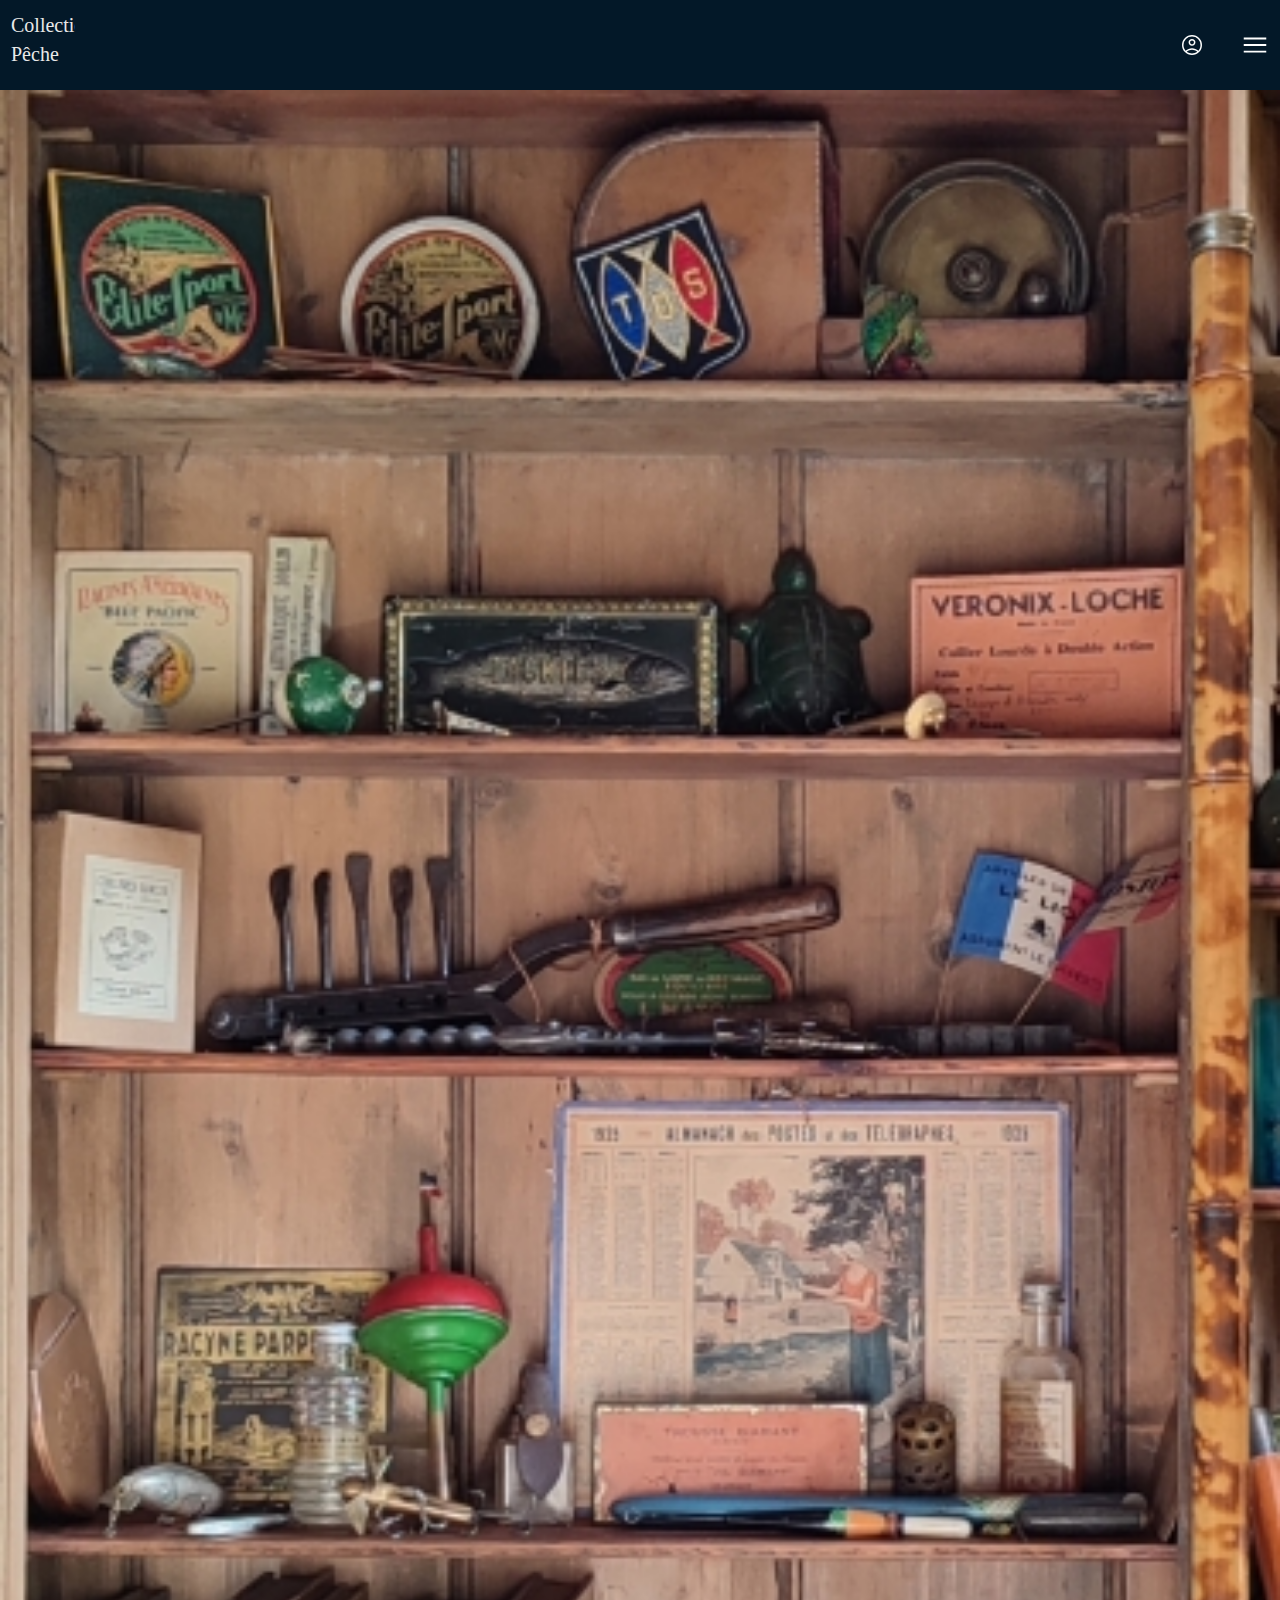
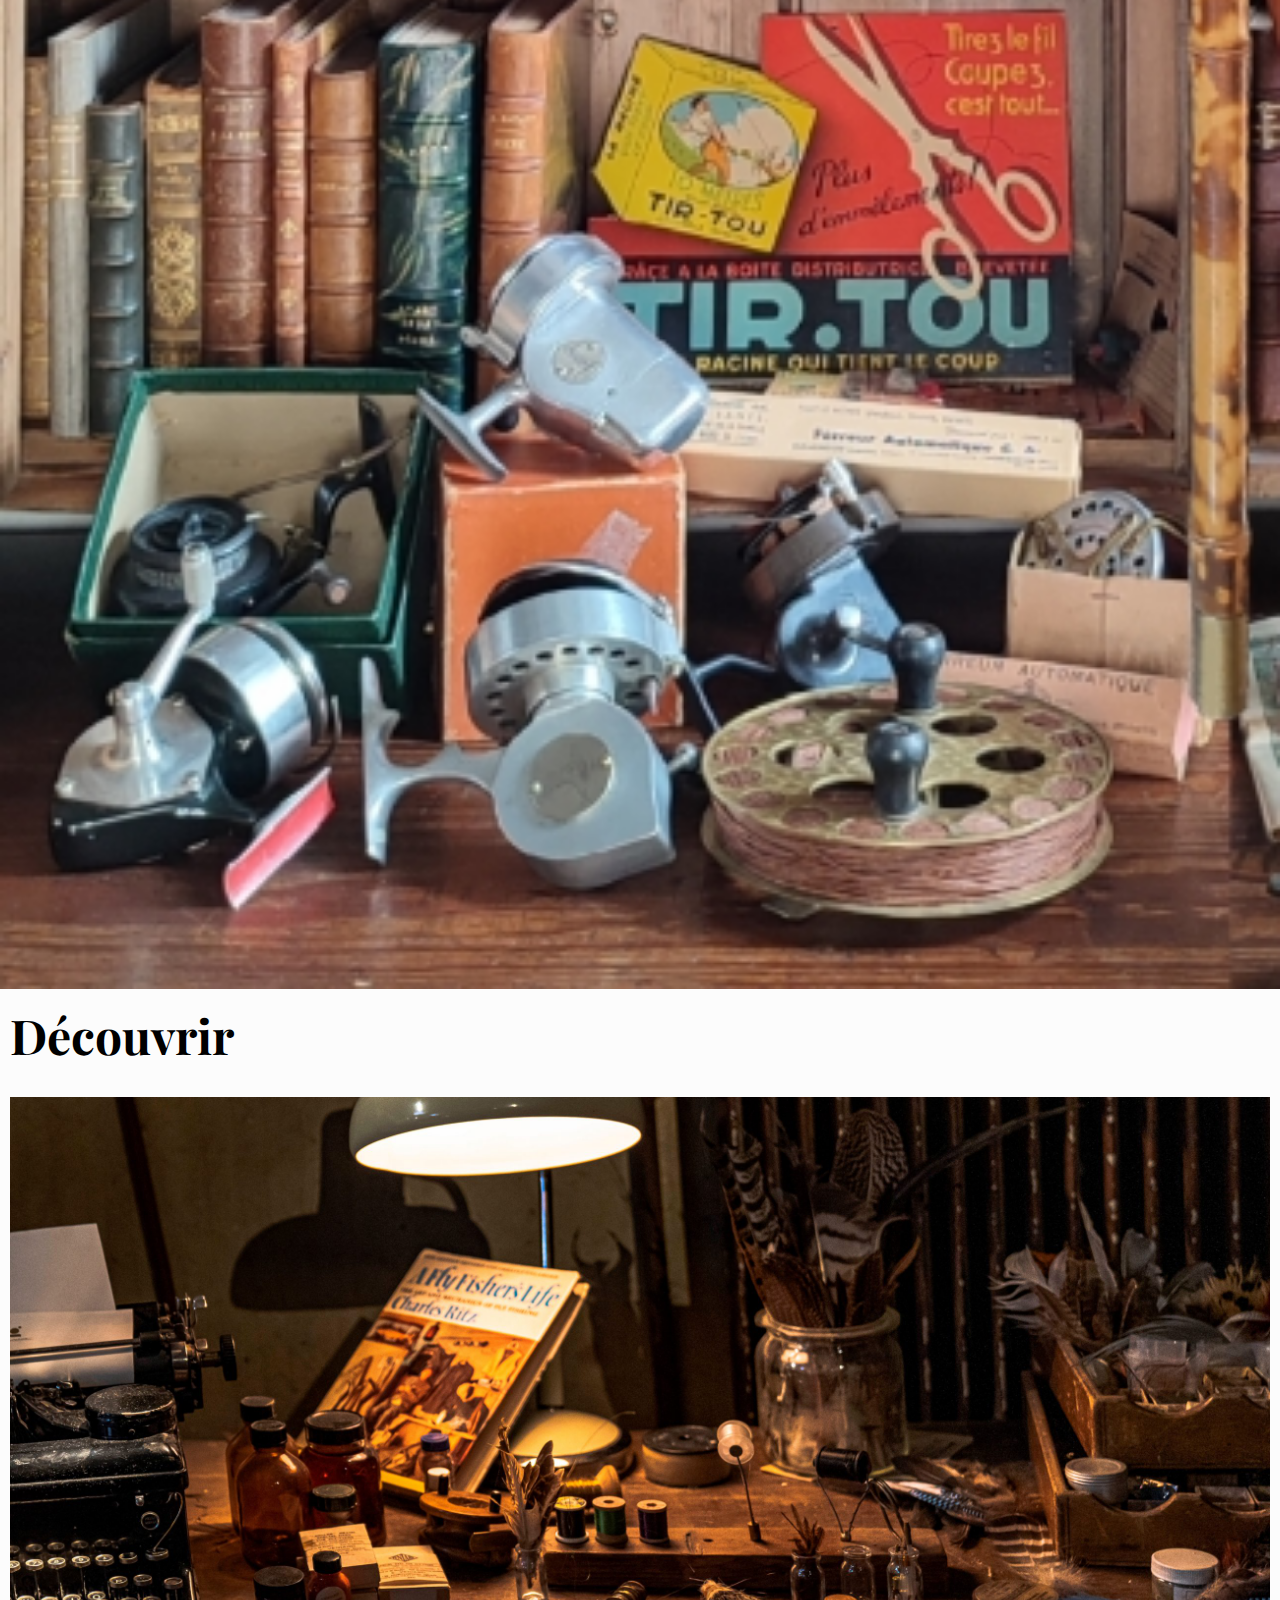
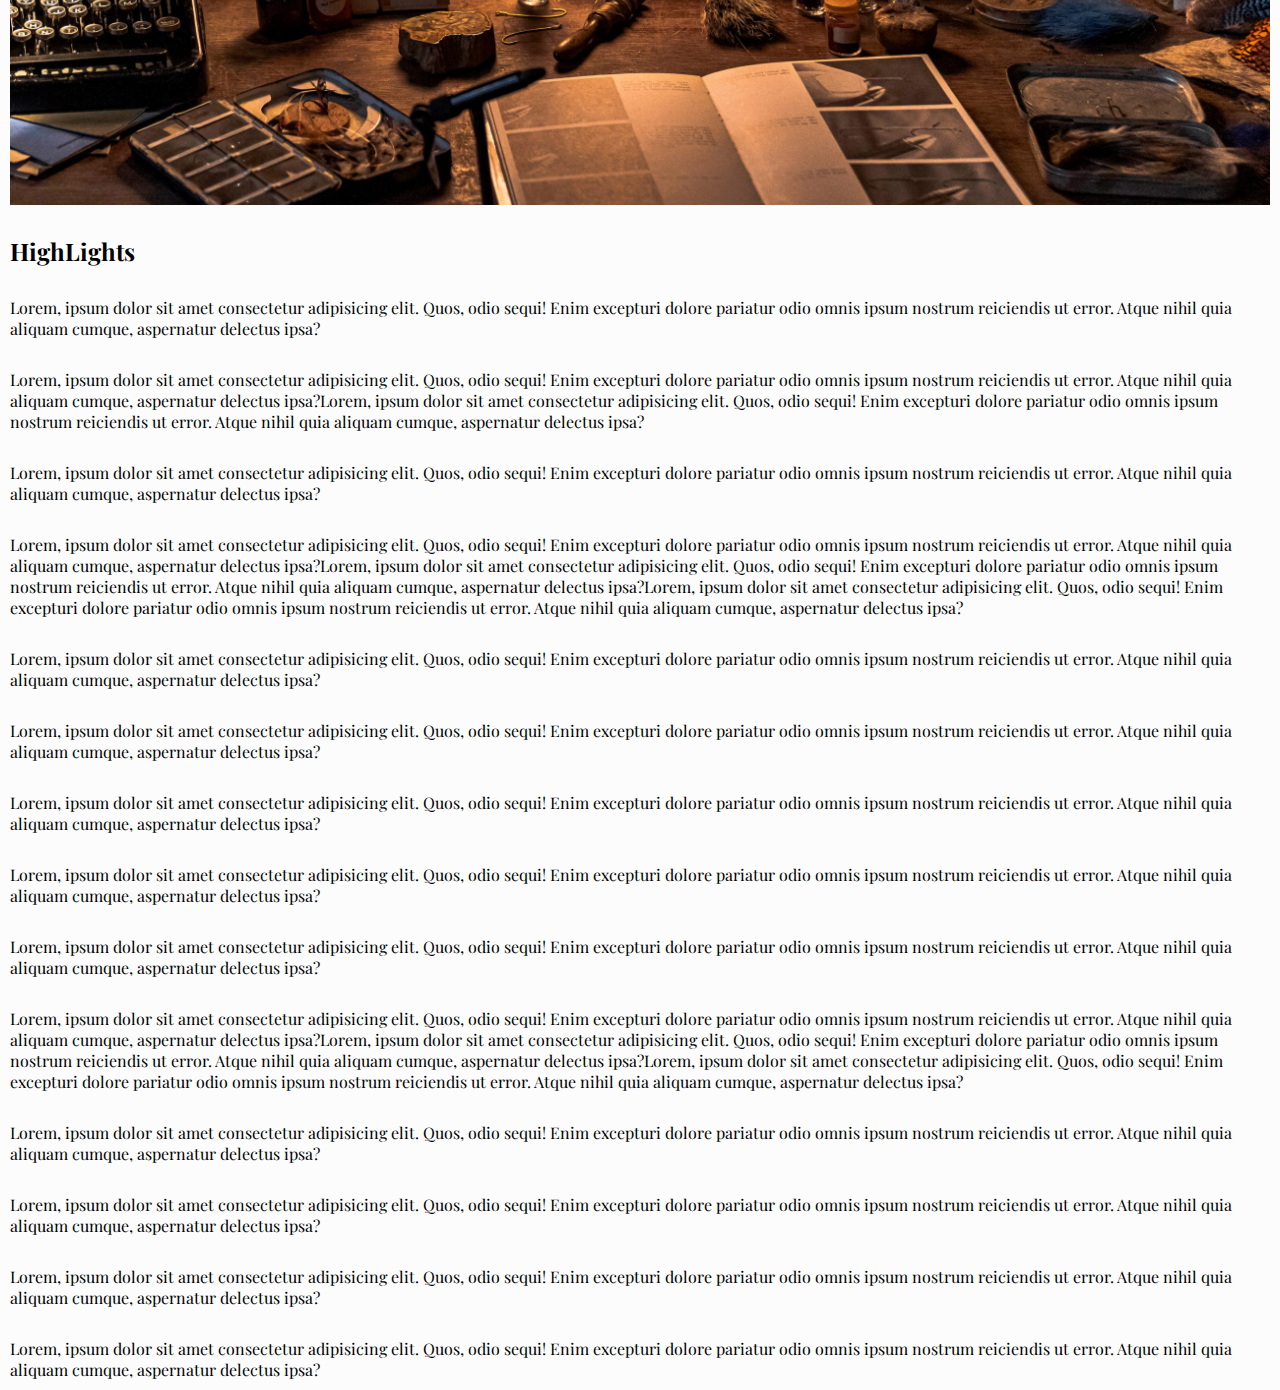
==== index.html @ f6b5d2da "background color and typo settings" ====
<!DOCTYPE html>
<html lang="fr">

<head>
    <meta charset="UTF-8">
    <meta http-equiv="X-UA-Compatible" content="IE=edge">
    <meta name="viewport" content="width=device-width, initial-scale=1.0">
    <link href="public/assets/css/style.css" rel="stylesheet">
    <link rel="preconnect" href="https://fonts.googleapis.com">
    <link rel="preconnect" href="https://fonts.gstatic.com" crossorigin>
    <link href="https://fonts.googleapis.com/css2?family=Playfair+Display&display=swap" rel="stylesheet">
    <title>Document</title>
</head>

<body id="viewportHeight">
    <div id="mainContainer">
        <div id="menuList" class="menuList">
            <div class="elementsContainer">
                <img src="public/assets/icons/arrow_back_ios_FILL0_wght400_GRAD0_opsz48.svg" id="hiddenBackButton" alt="backButton" class="backButton">
                <div class="searchContainer">
                    <input type="text" id="searchbar" placeholder="Search.." name="search">
                    <img id="searchIcon" src="public/assets/icons/search_FILL0_wght400_GRAD0_opsz48.svg" alt="searchIcon">
                </div>    
                    <img src="public/assets/icons/close_FILL0_wght400_GRAD0_opsz48.svg" alt="closeButton" class="closeButton">
            </div>
            <div class="menulist">
                <li><a id="collection">Collection</li></a>
                <li>Expertise</li>
                <li>Annonces</li>   
                <li>Recherche</li>
                <li>Contact</li>
            </div>
        </div>
        <div id="menuCollection" class="menuCollection">
            <div class="elementsContainer">
                <img src="public/assets/icons/arrow_back_ios_FILL0_wght400_GRAD0_opsz48.svg" alt="backButton" class="backButton">
                <div class="searchContainer">
                    <input type="text" id="searchbar" placeholder="Search.." name="search">
                    <img id="searchIcon" src="public/assets/icons/search_FILL0_wght400_GRAD0_opsz48.svg" alt="searchIcon">
                </div>    
                    <img src="public/assets/icons/close_FILL0_wght400_GRAD0_opsz48.svg" alt="closeButton" class="closeButton closebutton2">
            </div>
            <div class="menulist">
                <div id="menucollection">
                    <li>Moulinets</li>
                    <li>Cannes</li>
                    <li>Leurres</li>   
                    <li>Vieux papiers</li>
                    <li>Accessoires</li>
                    <li>Curiosités</li>
                    <li>Personnages</li>
                </div>
            </div>
        </div>
        <header>
            <div>
                <img src="public/assets/img/CollectionPêche.svg" alt="logoCollectionPeche">
            </div>
            <div id="iconsContainer">                
                <img src="public/assets/icons/account_circle_FILL0_wght400_GRAD0_opsz48.svg" alt="MenuFill" id="userConnect">
                <img src="public/assets/icons/menu_FILL0_wght400_GRAD0_opsz48.svg" alt="MenuFill" id="menuFill">
            </div>
        </header>
        <img src="public/assets/img/mobileBackground.jpg" alt="collection-pêche" id="mobileBackground">
        <section>
            <h2>Découvrir</h2>
            <div class="imgArticleContainer"><img class="imgArticle "src="public/assets/img/fishing collection3.jpg"></div>
            <h3>HighLights</h3>
                <p>Lorem, ipsum dolor sit amet consectetur adipisicing elit. Quos, odio sequi! Enim excepturi dolore pariatur odio omnis ipsum nostrum reiciendis ut error. Atque nihil quia aliquam cumque, aspernatur delectus ipsa?</p>
                <p>Lorem, ipsum dolor sit amet consectetur adipisicing elit. Quos, odio sequi! Enim excepturi dolore pariatur odio omnis ipsum nostrum reiciendis ut error. Atque nihil quia aliquam cumque, aspernatur delectus ipsa?Lorem, ipsum dolor sit amet consectetur adipisicing elit. Quos, odio sequi! Enim excepturi dolore pariatur odio omnis ipsum nostrum reiciendis ut error. Atque nihil quia aliquam cumque, aspernatur delectus ipsa?</p>
                <p>Lorem, ipsum dolor sit amet consectetur adipisicing elit. Quos, odio sequi! Enim excepturi dolore pariatur odio omnis ipsum nostrum reiciendis ut error. Atque nihil quia aliquam cumque, aspernatur delectus ipsa?</p>
                <p>Lorem, ipsum dolor sit amet consectetur adipisicing elit. Quos, odio sequi! Enim excepturi dolore pariatur odio omnis ipsum nostrum reiciendis ut error. Atque nihil quia aliquam cumque, aspernatur delectus ipsa?Lorem, ipsum dolor sit amet consectetur adipisicing elit. Quos, odio sequi! Enim excepturi dolore pariatur odio omnis ipsum nostrum reiciendis ut error. Atque nihil quia aliquam cumque, aspernatur delectus ipsa?Lorem, ipsum dolor sit amet consectetur adipisicing elit. Quos, odio sequi! Enim excepturi dolore pariatur odio omnis ipsum nostrum reiciendis ut error. Atque nihil quia aliquam cumque, aspernatur delectus ipsa?</p>
                <p>Lorem, ipsum dolor sit amet consectetur adipisicing elit. Quos, odio sequi! Enim excepturi dolore pariatur odio omnis ipsum nostrum reiciendis ut error. Atque nihil quia aliquam cumque, aspernatur delectus ipsa?</p>
                <p>Lorem, ipsum dolor sit amet consectetur adipisicing elit. Quos, odio sequi! Enim excepturi dolore pariatur odio omnis ipsum nostrum reiciendis ut error. Atque nihil quia aliquam cumque, aspernatur delectus ipsa?</p>
                <p>Lorem, ipsum dolor sit amet consectetur adipisicing elit. Quos, odio sequi! Enim excepturi dolore pariatur odio omnis ipsum nostrum reiciendis ut error. Atque nihil quia aliquam cumque, aspernatur delectus ipsa?</p>
                <p>Lorem, ipsum dolor sit amet consectetur adipisicing elit. Quos, odio sequi! Enim excepturi dolore pariatur odio omnis ipsum nostrum reiciendis ut error. Atque nihil quia aliquam cumque, aspernatur delectus ipsa?</p>
                <p>Lorem, ipsum dolor sit amet consectetur adipisicing elit. Quos, odio sequi! Enim excepturi dolore pariatur odio omnis ipsum nostrum reiciendis ut error. Atque nihil quia aliquam cumque, aspernatur delectus ipsa?</p>
                <p>Lorem, ipsum dolor sit amet consectetur adipisicing elit. Quos, odio sequi! Enim excepturi dolore pariatur odio omnis ipsum nostrum reiciendis ut error. Atque nihil quia aliquam cumque, aspernatur delectus ipsa?Lorem, ipsum dolor sit amet consectetur adipisicing elit. Quos, odio sequi! Enim excepturi dolore pariatur odio omnis ipsum nostrum reiciendis ut error. Atque nihil quia aliquam cumque, aspernatur delectus ipsa?Lorem, ipsum dolor sit amet consectetur adipisicing elit. Quos, odio sequi! Enim excepturi dolore pariatur odio omnis ipsum nostrum reiciendis ut error. Atque nihil quia aliquam cumque, aspernatur delectus ipsa?</p>
                <p>Lorem, ipsum dolor sit amet consectetur adipisicing elit. Quos, odio sequi! Enim excepturi dolore pariatur odio omnis ipsum nostrum reiciendis ut error. Atque nihil quia aliquam cumque, aspernatur delectus ipsa?</p>
                <p>Lorem, ipsum dolor sit amet consectetur adipisicing elit. Quos, odio sequi! Enim excepturi dolore pariatur odio omnis ipsum nostrum reiciendis ut error. Atque nihil quia aliquam cumque, aspernatur delectus ipsa?</p>
                <p>Lorem, ipsum dolor sit amet consectetur adipisicing elit. Quos, odio sequi! Enim excepturi dolore pariatur odio omnis ipsum nostrum reiciendis ut error. Atque nihil quia aliquam cumque, aspernatur delectus ipsa?</p>
                <p>Lorem, ipsum dolor sit amet consectetur adipisicing elit. Quos, odio sequi! Enim excepturi dolore pariatur odio omnis ipsum nostrum reiciendis ut error. Atque nihil quia aliquam cumque, aspernatur delectus ipsa?</p>
        </section>
    </div>
    
<script type="text/javascript" src="public/assets/js/script.js"></script>
</body>

</html>
---- public/assets/css/style.css ----
* {
    padding: 0px;
    margin: 0px;
}

body {
    font-family: 'Playfair Display', serif;
    background-color: #fcfcfc;
    height: 100vh;
}

#mobileBackground {
    height: 90%vh;
    background-size: cover;
    width: 100%;
    background-repeat: no-repeat;
}

#mainContainer {
    position: relative;
    height: 100vh;
}

.mainContainer {
    overflow: hidden;
}

header {
    height: 10%;
    box-shadow: 2px 0px 10px black;
    display: flex;
    justify-content: space-between;
    align-items: center;
    padding-left: 10px;
    padding-right: 10px;
    background-color: #031828;
}

#menuList, #menuCollection{
    font-family: -apple-system, BlinkMacSystemFont, 'Segoe UI', Roboto, Oxygen, Ubuntu, Cantarell, 'Open Sans', 'Helvetica Neue', sans-serif;
}

h1 {
    font-size: 1rem;
    padding-left: 4px;
    filter: invert(1);
}

h2 {
    font-size: 48px;
}

h3 {
    font-size: 24px;
}

li {
    list-style: none;
    font-size: 1rem;
    padding: 10px;

}

li:hover {
    background-color: rgb(255, 255, 255);
    color: black;
}

.menulist {
    padding: 10px;
    background-color: #031828;
    /* z-index: 50; */
}

.menuList {
    position: absolute;
    left: 100%;
    height: 100vh;
    width: 100%;
    background-color: #031828;
    display: none;
}

.menuCollection {
    position: absolute;
    left: 100%;
    height: 100vh;
    width: 100%;
    background-color: #031828;
    display: none;
    z-index: 2;
}

#searchContainer {
    position: relative; 
}

#searchIcon {
    position: absolute;
    padding-top: 2px;
    width: 24px;
    height: 24px;
    filter: invert(1);
}

#iconsContainer {
    width: 90px;
    display: flex;
    justify-content: space-between;
    align-items: center;
}

#userConnect {
    width: 24px;
    height: 24px;
    filter: invert(1);
}

#menuFill {
    width: 30px;
    height: 30px;
    filter: invert(1);
}

.menuTransitionLeft {
    position: absolute;
    left: 100%;
    height: 100vh;
    width: 100%;
    background-color: #031828;
    display: block;
    animation-name: slideLeft;
    animation-duration: 0.7s;
    animation-fill-mode: forwards;
    color: white;    
    z-index: 1;
}

.menuTransitionRight {
    position: absolute;
    left: 100%;
    height: 100vh;
    width: 100%;
    background-color: #031828;
    display: block;
    animation-name: slideRight;
    animation-duration: 0.7s;
    animation-fill-mode: forwards;
    color: white;    
    z-index: 1;
}

.closeButton {
    filter: invert(1);
    width: 30px;
    height: 30px;
    margin-top: -5px;
}

.elementsContainer {
    display: flex;
    justify-content: space-between;
    align-items: center;
    height: 10vh;
    padding-left: 10px;
    padding-right: 10px;
    background-color: #031828;
}

.backButton {
    filter: invert(1);
    height: 24px;
    width: 24px;
    margin-top: -2px;
    padding-left: 8px;
    /* visibility: hidden; */

}

#hiddenBackButton {
    visibility: hidden;
}

::placeholder {
    color: white;
    opacity: 1;
}

#searchbar {
    color: white;
    background-color: #031828;
    width: 100%;
    border: none;
    border-bottom: 1px solid white;
    height: 30px;
}

/* corps de la page */

section {
    padding: 10px;
    display: flex;
    justify-content: center;
    /* align-items: center; */
    flex-direction: column;
    gap: 30px   ;
}

.imgArticleContainer {
    width: 100%;
    display: flex;
    justify-content: center;
    align-items: center;
}

.imgArticle {
    width: 100%;

}


/* keyframes animations */

@keyframes slideLeft {
    from {
        transform: translateX(0px);
    }

    to {
        transform: translateX(-100%);
    }
}

@keyframes slideRight {
    from {
        transform: translateX(-100%);
    }

    to {
        transform: translateX(0%);
    }
}
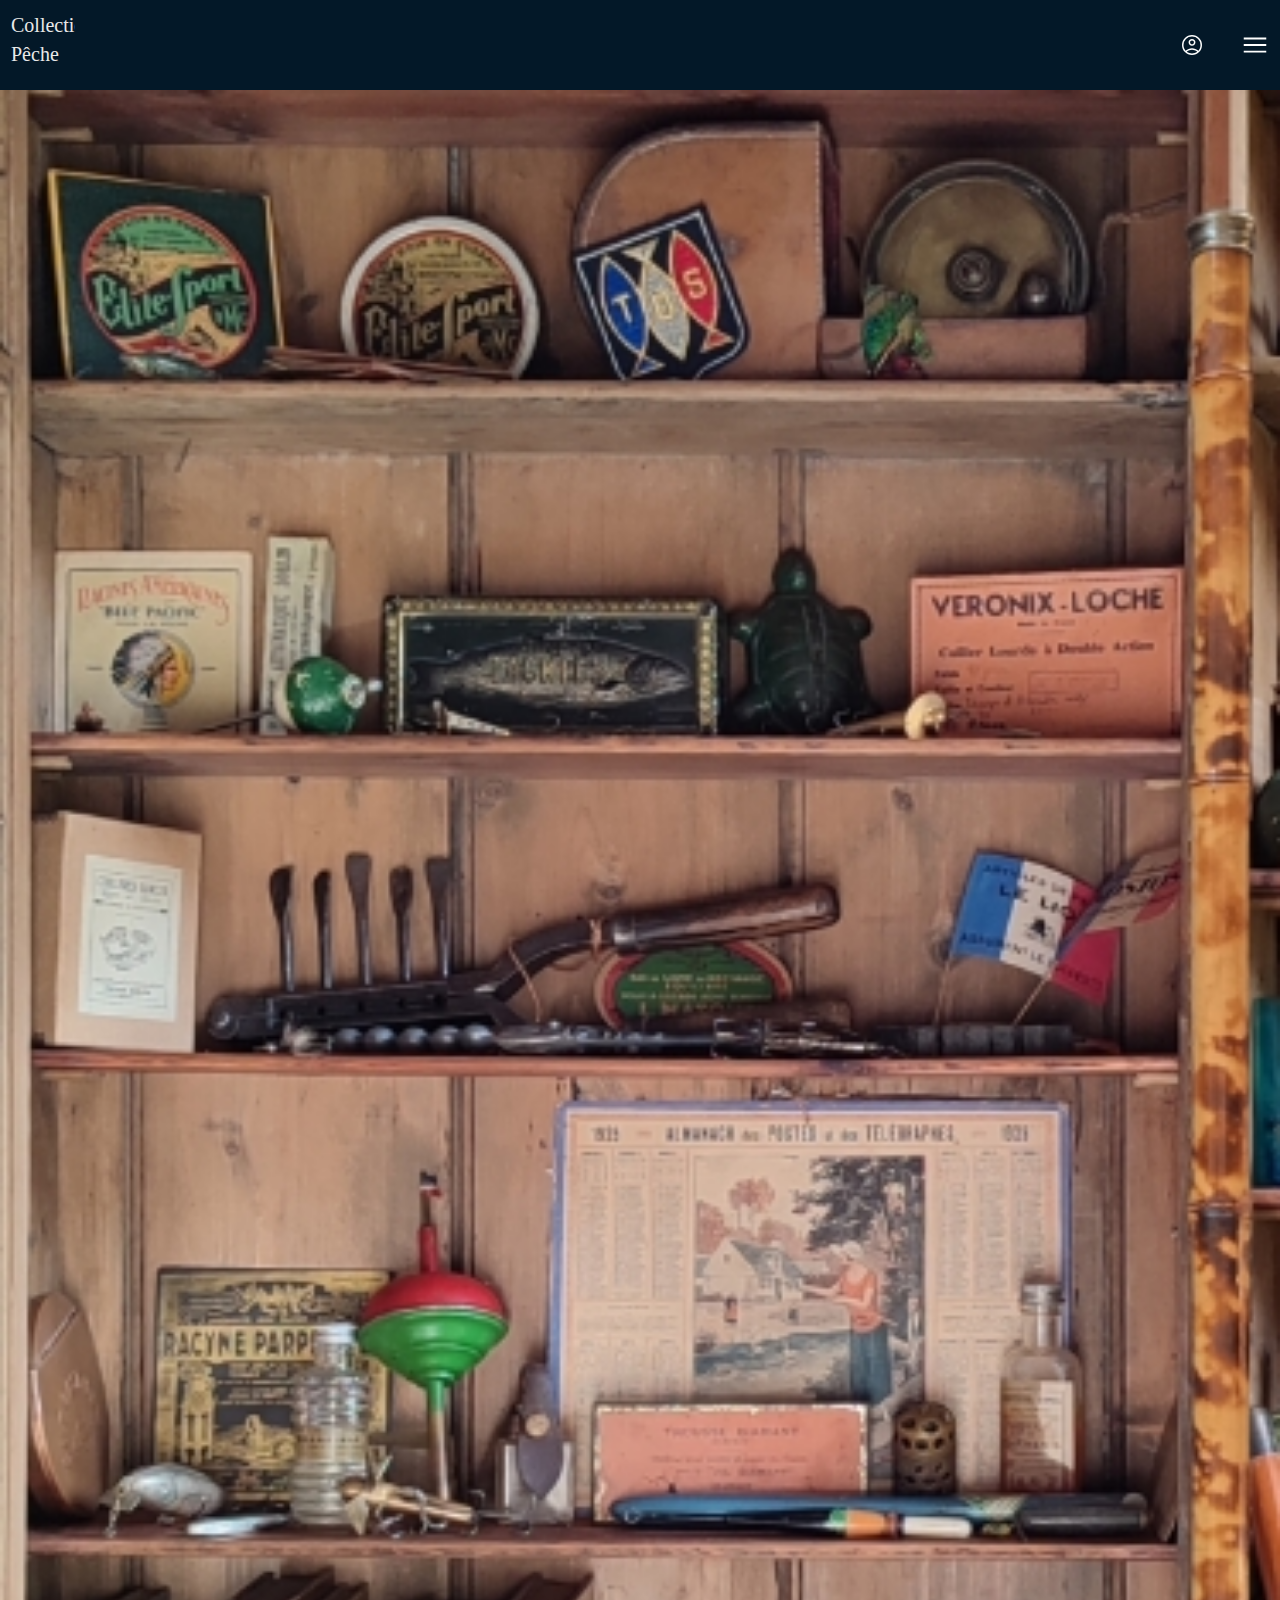
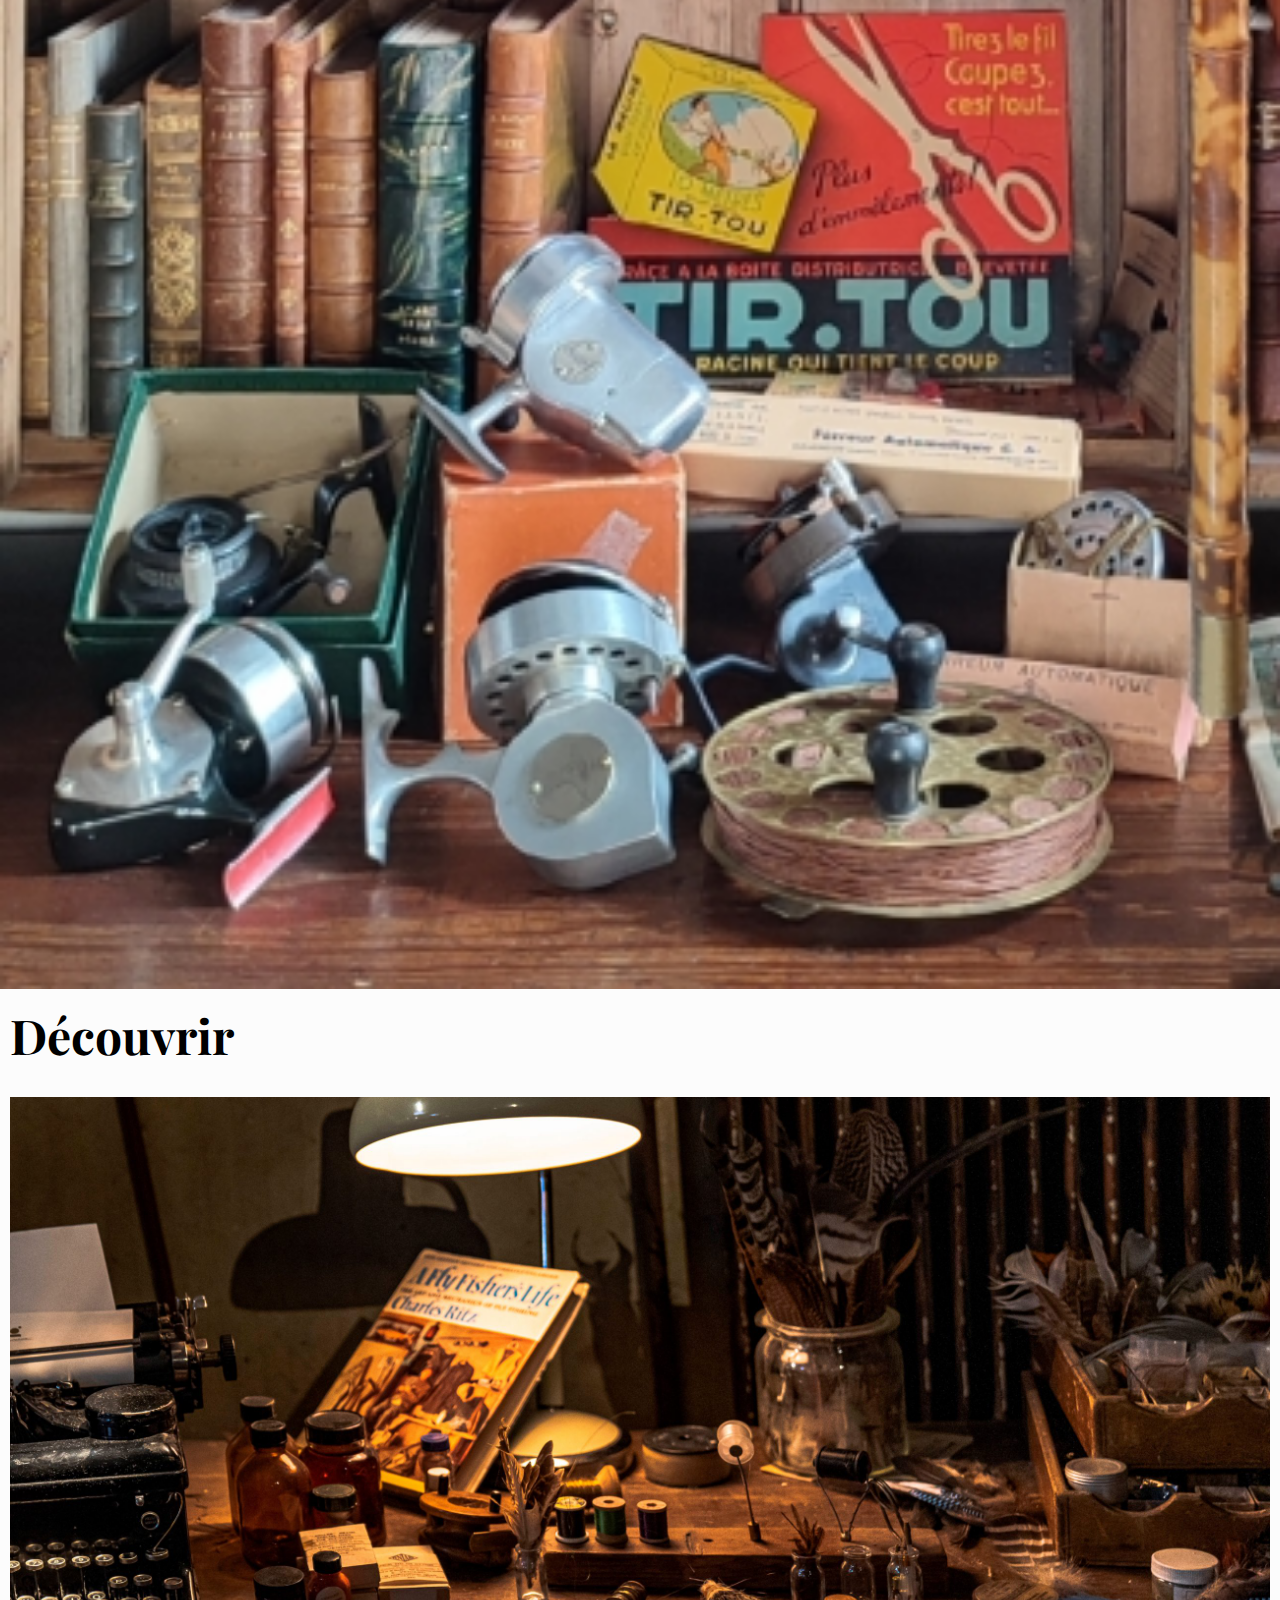
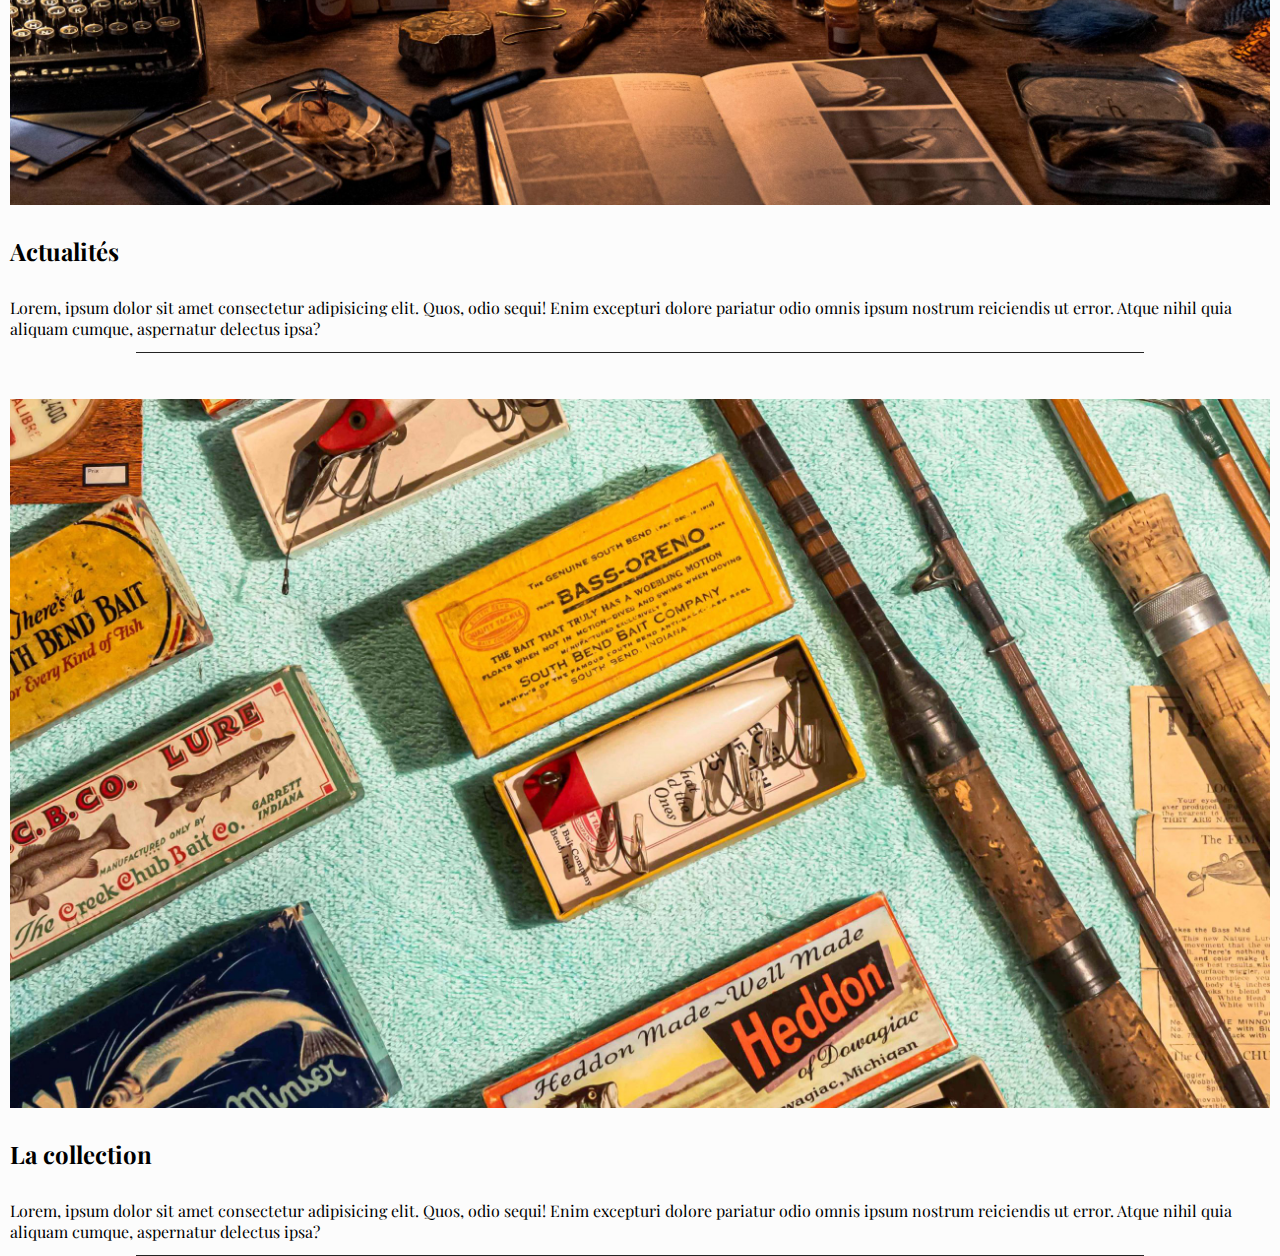
==== commit 5a366208: "section article modifications" ====
--- a/index.html
+++ b/index.html
@@ -16,35 +16,41 @@
     <div id="mainContainer">
         <div id="menuList" class="menuList">
             <div class="elementsContainer">
-                <img src="public/assets/icons/arrow_back_ios_FILL0_wght400_GRAD0_opsz48.svg" id="hiddenBackButton" alt="backButton" class="backButton">
+                <img src="public/assets/icons/arrow_back_ios_FILL0_wght400_GRAD0_opsz48.svg" id="hiddenBackButton"
+                    alt="backButton" class="backButton">
                 <div class="searchContainer">
                     <input type="text" id="searchbar" placeholder="Search.." name="search">
-                    <img id="searchIcon" src="public/assets/icons/search_FILL0_wght400_GRAD0_opsz48.svg" alt="searchIcon">
-                </div>    
-                    <img src="public/assets/icons/close_FILL0_wght400_GRAD0_opsz48.svg" alt="closeButton" class="closeButton">
+                    <img id="searchIcon" src="public/assets/icons/search_FILL0_wght400_GRAD0_opsz48.svg"
+                        alt="searchIcon">
+                </div>
+                <img src="public/assets/icons/close_FILL0_wght400_GRAD0_opsz48.svg" alt="closeButton"
+                    class="closeButton">
             </div>
             <div class="menulist">
                 <li><a id="collection">Collection</li></a>
                 <li>Expertise</li>
-                <li>Annonces</li>   
+                <li>Annonces</li>
                 <li>Recherche</li>
                 <li>Contact</li>
             </div>
         </div>
         <div id="menuCollection" class="menuCollection">
             <div class="elementsContainer">
-                <img src="public/assets/icons/arrow_back_ios_FILL0_wght400_GRAD0_opsz48.svg" alt="backButton" class="backButton">
+                <img src="public/assets/icons/arrow_back_ios_FILL0_wght400_GRAD0_opsz48.svg" alt="backButton"
+                    class="backButton">
                 <div class="searchContainer">
                     <input type="text" id="searchbar" placeholder="Search.." name="search">
-                    <img id="searchIcon" src="public/assets/icons/search_FILL0_wght400_GRAD0_opsz48.svg" alt="searchIcon">
-                </div>    
-                    <img src="public/assets/icons/close_FILL0_wght400_GRAD0_opsz48.svg" alt="closeButton" class="closeButton closebutton2">
+                    <img id="searchIcon" src="public/assets/icons/search_FILL0_wght400_GRAD0_opsz48.svg"
+                        alt="searchIcon">
+                </div>
+                <img src="public/assets/icons/close_FILL0_wght400_GRAD0_opsz48.svg" alt="closeButton"
+                    class="closeButton closebutton2">
             </div>
             <div class="menulist">
                 <div id="menucollection">
                     <li>Moulinets</li>
                     <li>Cannes</li>
-                    <li>Leurres</li>   
+                    <li>Leurres</li>
                     <li>Vieux papiers</li>
                     <li>Accessoires</li>
                     <li>Curiosités</li>
@@ -56,34 +62,35 @@
             <div>
                 <img src="public/assets/img/CollectionPêche.svg" alt="logoCollectionPeche">
             </div>
-            <div id="iconsContainer">                
-                <img src="public/assets/icons/account_circle_FILL0_wght400_GRAD0_opsz48.svg" alt="MenuFill" id="userConnect">
+            <div id="iconsContainer">
+                <img src="public/assets/icons/account_circle_FILL0_wght400_GRAD0_opsz48.svg" alt="MenuFill"
+                    id="userConnect">
                 <img src="public/assets/icons/menu_FILL0_wght400_GRAD0_opsz48.svg" alt="MenuFill" id="menuFill">
             </div>
         </header>
         <img src="public/assets/img/mobileBackground.jpg" alt="collection-pêche" id="mobileBackground">
-        <section>
-            <h2>Découvrir</h2>
-            <div class="imgArticleContainer"><img class="imgArticle "src="public/assets/img/fishing collection3.jpg"></div>
-            <h3>HighLights</h3>
-                <p>Lorem, ipsum dolor sit amet consectetur adipisicing elit. Quos, odio sequi! Enim excepturi dolore pariatur odio omnis ipsum nostrum reiciendis ut error. Atque nihil quia aliquam cumque, aspernatur delectus ipsa?</p>
-                <p>Lorem, ipsum dolor sit amet consectetur adipisicing elit. Quos, odio sequi! Enim excepturi dolore pariatur odio omnis ipsum nostrum reiciendis ut error. Atque nihil quia aliquam cumque, aspernatur delectus ipsa?Lorem, ipsum dolor sit amet consectetur adipisicing elit. Quos, odio sequi! Enim excepturi dolore pariatur odio omnis ipsum nostrum reiciendis ut error. Atque nihil quia aliquam cumque, aspernatur delectus ipsa?</p>
-                <p>Lorem, ipsum dolor sit amet consectetur adipisicing elit. Quos, odio sequi! Enim excepturi dolore pariatur odio omnis ipsum nostrum reiciendis ut error. Atque nihil quia aliquam cumque, aspernatur delectus ipsa?</p>
-                <p>Lorem, ipsum dolor sit amet consectetur adipisicing elit. Quos, odio sequi! Enim excepturi dolore pariatur odio omnis ipsum nostrum reiciendis ut error. Atque nihil quia aliquam cumque, aspernatur delectus ipsa?Lorem, ipsum dolor sit amet consectetur adipisicing elit. Quos, odio sequi! Enim excepturi dolore pariatur odio omnis ipsum nostrum reiciendis ut error. Atque nihil quia aliquam cumque, aspernatur delectus ipsa?Lorem, ipsum dolor sit amet consectetur adipisicing elit. Quos, odio sequi! Enim excepturi dolore pariatur odio omnis ipsum nostrum reiciendis ut error. Atque nihil quia aliquam cumque, aspernatur delectus ipsa?</p>
-                <p>Lorem, ipsum dolor sit amet consectetur adipisicing elit. Quos, odio sequi! Enim excepturi dolore pariatur odio omnis ipsum nostrum reiciendis ut error. Atque nihil quia aliquam cumque, aspernatur delectus ipsa?</p>
-                <p>Lorem, ipsum dolor sit amet consectetur adipisicing elit. Quos, odio sequi! Enim excepturi dolore pariatur odio omnis ipsum nostrum reiciendis ut error. Atque nihil quia aliquam cumque, aspernatur delectus ipsa?</p>
-                <p>Lorem, ipsum dolor sit amet consectetur adipisicing elit. Quos, odio sequi! Enim excepturi dolore pariatur odio omnis ipsum nostrum reiciendis ut error. Atque nihil quia aliquam cumque, aspernatur delectus ipsa?</p>
-                <p>Lorem, ipsum dolor sit amet consectetur adipisicing elit. Quos, odio sequi! Enim excepturi dolore pariatur odio omnis ipsum nostrum reiciendis ut error. Atque nihil quia aliquam cumque, aspernatur delectus ipsa?</p>
-                <p>Lorem, ipsum dolor sit amet consectetur adipisicing elit. Quos, odio sequi! Enim excepturi dolore pariatur odio omnis ipsum nostrum reiciendis ut error. Atque nihil quia aliquam cumque, aspernatur delectus ipsa?</p>
-                <p>Lorem, ipsum dolor sit amet consectetur adipisicing elit. Quos, odio sequi! Enim excepturi dolore pariatur odio omnis ipsum nostrum reiciendis ut error. Atque nihil quia aliquam cumque, aspernatur delectus ipsa?Lorem, ipsum dolor sit amet consectetur adipisicing elit. Quos, odio sequi! Enim excepturi dolore pariatur odio omnis ipsum nostrum reiciendis ut error. Atque nihil quia aliquam cumque, aspernatur delectus ipsa?Lorem, ipsum dolor sit amet consectetur adipisicing elit. Quos, odio sequi! Enim excepturi dolore pariatur odio omnis ipsum nostrum reiciendis ut error. Atque nihil quia aliquam cumque, aspernatur delectus ipsa?</p>
-                <p>Lorem, ipsum dolor sit amet consectetur adipisicing elit. Quos, odio sequi! Enim excepturi dolore pariatur odio omnis ipsum nostrum reiciendis ut error. Atque nihil quia aliquam cumque, aspernatur delectus ipsa?</p>
-                <p>Lorem, ipsum dolor sit amet consectetur adipisicing elit. Quos, odio sequi! Enim excepturi dolore pariatur odio omnis ipsum nostrum reiciendis ut error. Atque nihil quia aliquam cumque, aspernatur delectus ipsa?</p>
-                <p>Lorem, ipsum dolor sit amet consectetur adipisicing elit. Quos, odio sequi! Enim excepturi dolore pariatur odio omnis ipsum nostrum reiciendis ut error. Atque nihil quia aliquam cumque, aspernatur delectus ipsa?</p>
-                <p>Lorem, ipsum dolor sit amet consectetur adipisicing elit. Quos, odio sequi! Enim excepturi dolore pariatur odio omnis ipsum nostrum reiciendis ut error. Atque nihil quia aliquam cumque, aspernatur delectus ipsa?</p>
-        </section>
+        <h2 id="h2MainPage">Découvrir</h2>
+        <div id="sectionContainer">
+            <section>
+                <div class="imgArticleContainer"><img class="imgArticle "
+                        src="public/assets/img/fishing collection3.jpg"></div>
+                <h3>Actualités</h3>
+                <p id="article">Lorem, ipsum dolor sit amet consectetur adipisicing elit. Quos, odio sequi! Enim
+                    excepturi dolore pariatur odio omnis ipsum nostrum reiciendis ut error. Atque nihil quia aliquam
+                    cumque, aspernatur delectus ipsa?</p>
+            </section>
+            <section>
+                <div class="imgArticleContainer"><img class="imgArticle "
+                        src="public/assets/img/fishing collection2.jpg"></div>
+                <h3>La collection</h3>
+                <p id="article">Lorem, ipsum dolor sit amet consectetur adipisicing elit. Quos, odio sequi! Enim
+                    excepturi dolore pariatur odio omnis ipsum nostrum reiciendis ut error. Atque nihil quia aliquam
+                    cumque, aspernatur delectus ipsa?</p>
+            </section>
+        </div>
     </div>
-    
-<script type="text/javascript" src="public/assets/js/script.js"></script>
+
+    <script type="text/javascript" src="public/assets/js/script.js"></script>
 </body>
 
 </html>--- a/public/assets/css/style.css
+++ b/public/assets/css/style.css
@@ -1,3 +1,4 @@
+/* reset CSS */
 * {
     padding: 0px;
     margin: 0px;
@@ -9,6 +10,16 @@
     height: 100vh;
 }
 
+#mainContainer {
+    position: relative;
+    height: 100vh;
+}
+
+.mainContainer {
+    overflow: hidden;
+}
+
+/* background main page */
 #mobileBackground {
     height: 90%vh;
     background-size: cover;
@@ -16,15 +27,7 @@
     background-repeat: no-repeat;
 }
 
-#mainContainer {
-    position: relative;
-    height: 100vh;
-}
-
-.mainContainer {
-    overflow: hidden;
-}
-
+/* navbar */
 header {
     height: 10%;
     box-shadow: 2px 0px 10px black;
@@ -197,8 +200,16 @@
 
 /* corps de la page */
 
+#sectionContainer {
+    display: flex;
+    flex-direction: column;
+    gap: 30px;
+    
+}
+
 section {
     padding: 10px;
+    padding-top: 20px;
     display: flex;
     justify-content: center;
     /* align-items: center; */
@@ -218,6 +229,27 @@
 
 }
 
+#h2MainPage {
+    padding: 10px;
+}
+
+/* article and decoration */
+
+#article {
+    position: relative;
+}
+
+#article::after {
+    position: absolute;
+    content: "";
+    height: 1px;
+    background-color: #242424;
+    width: 80%;
+    margin-left: 15px;
+    top: 130%;
+    right: 10%;
+}
+
 
 /* keyframes animations */
 
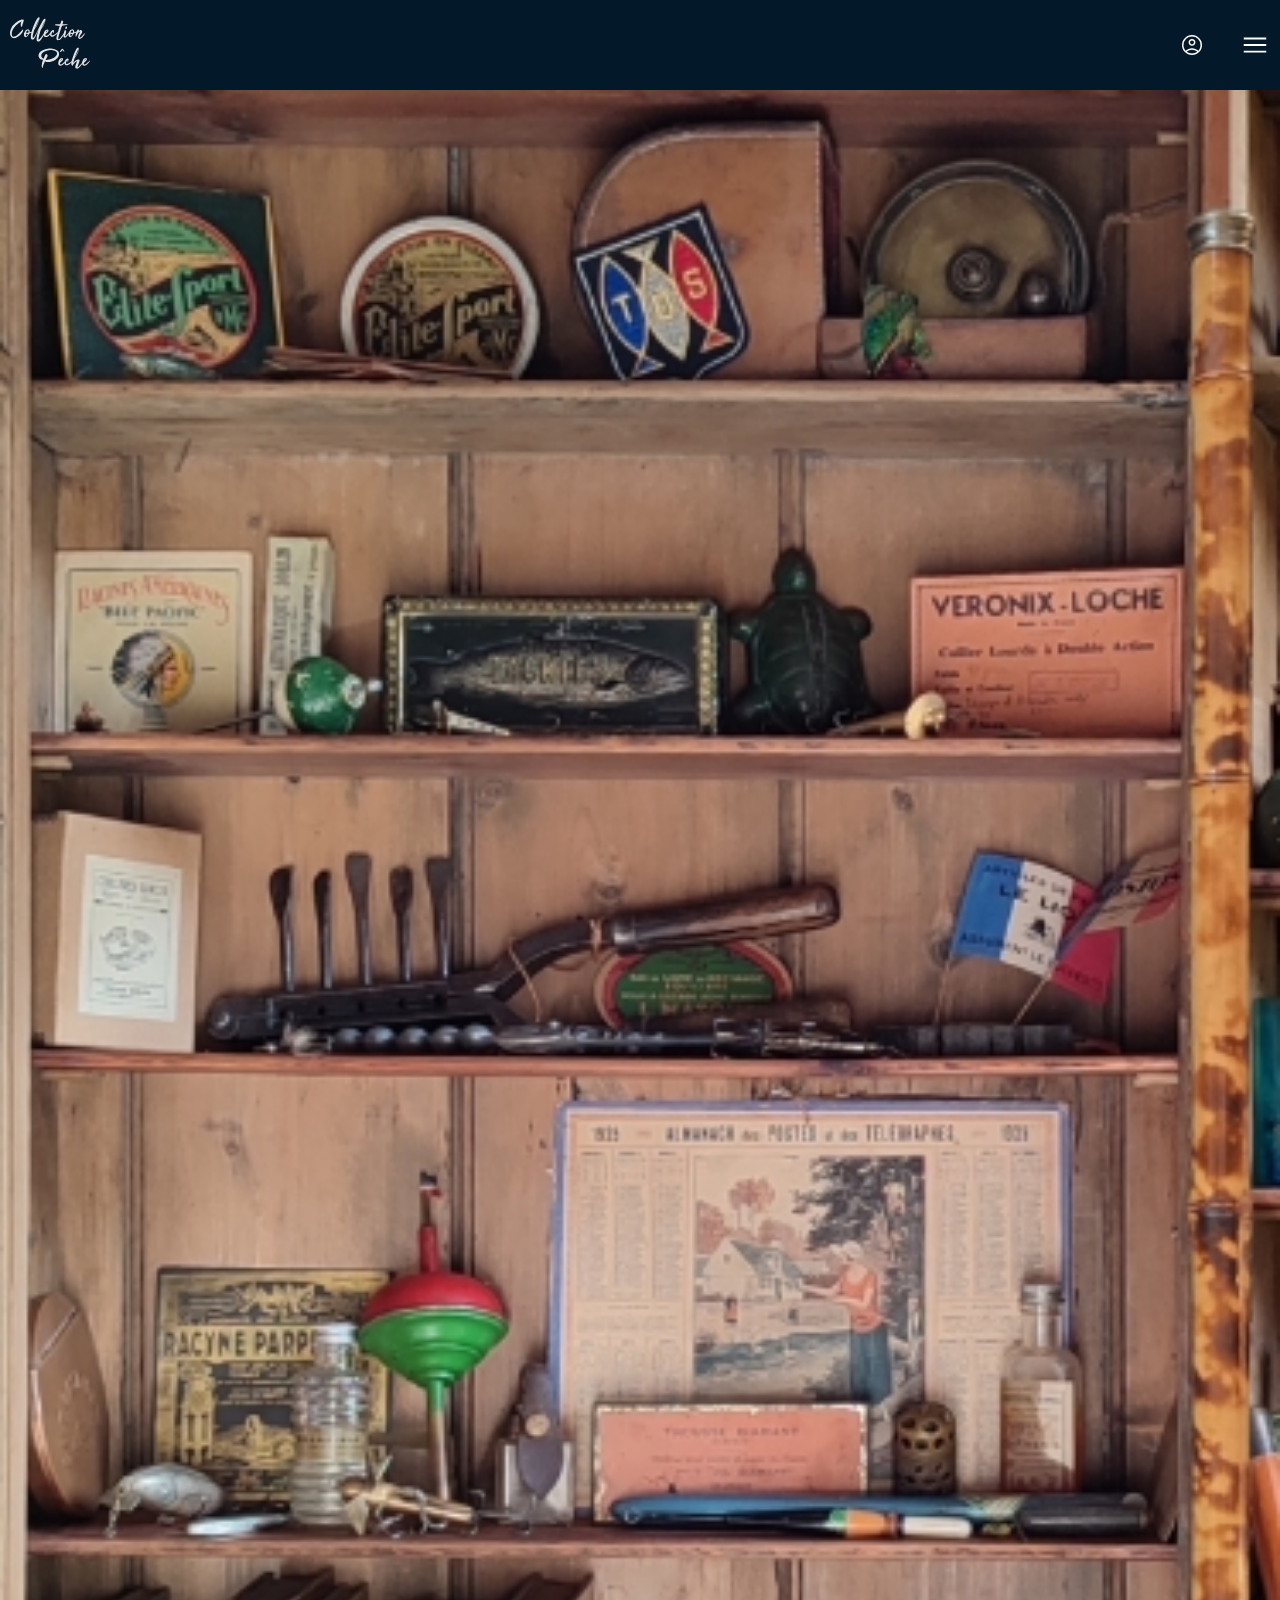
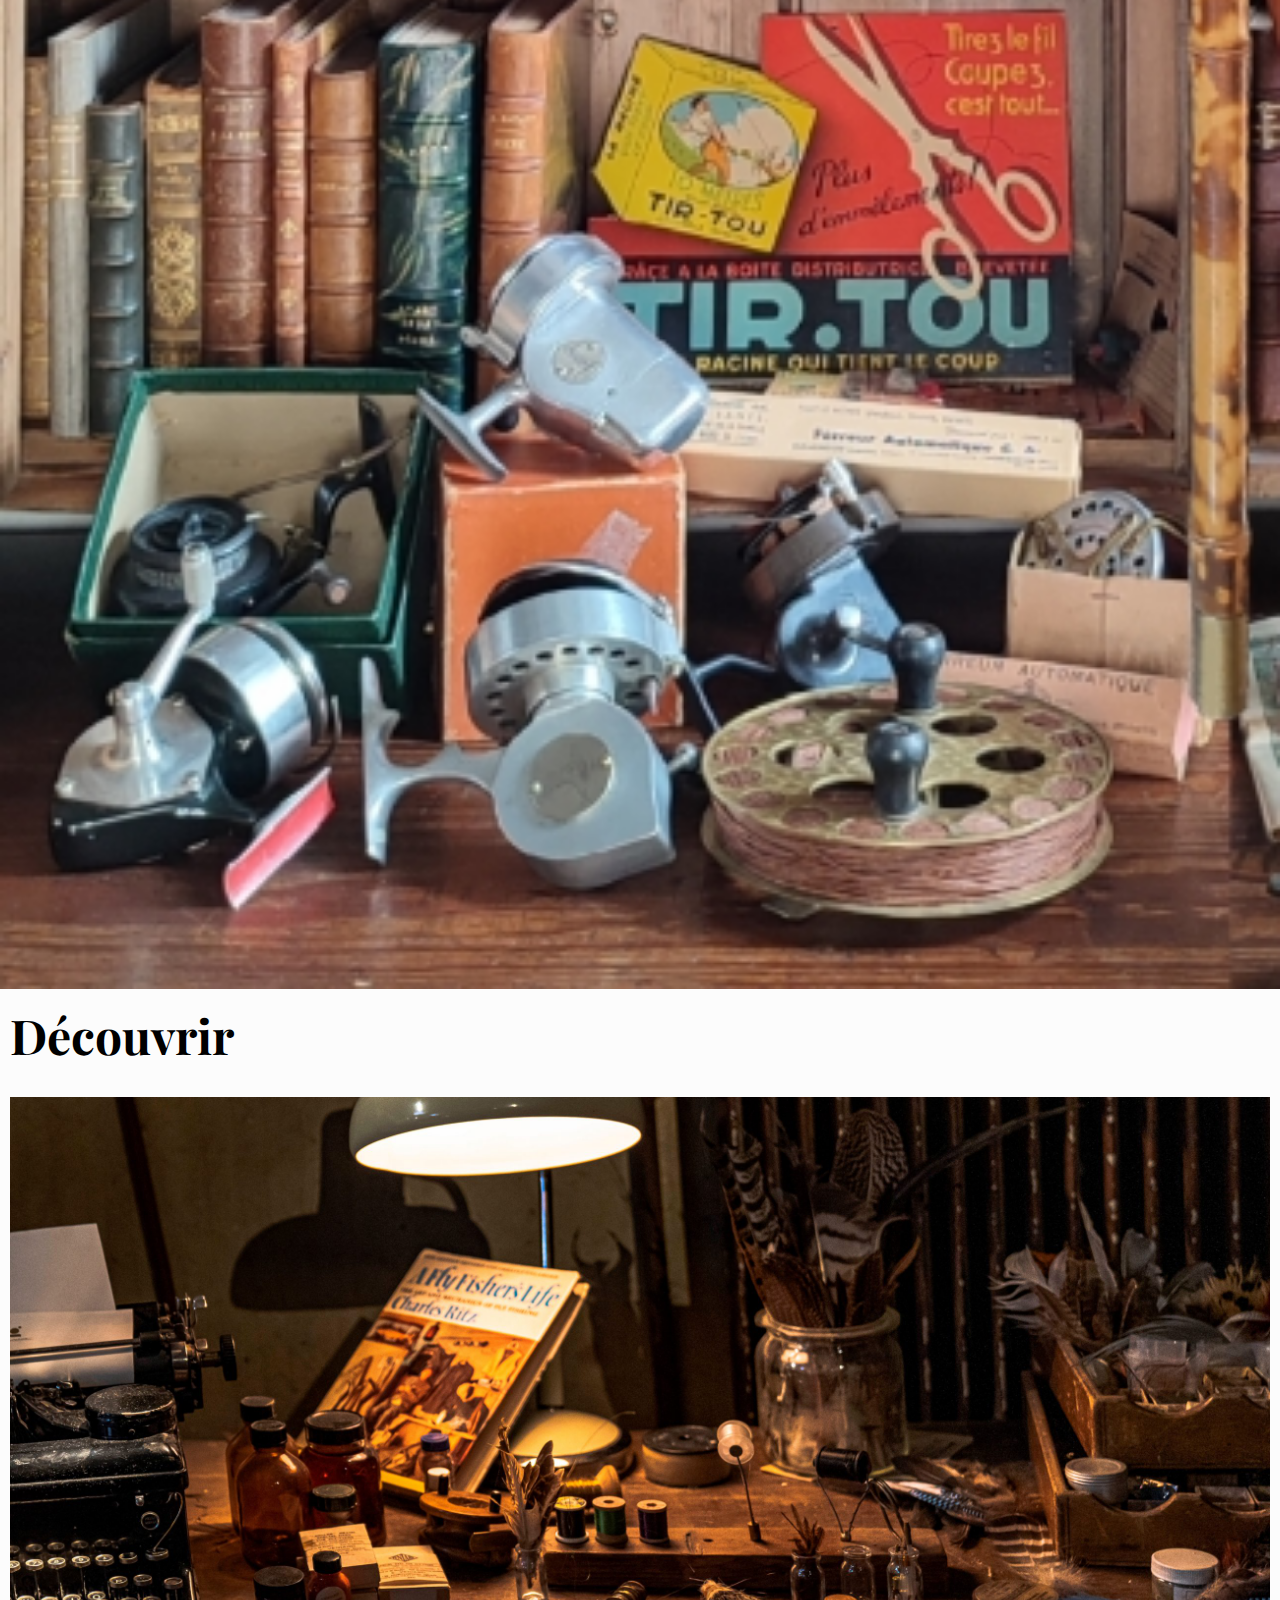
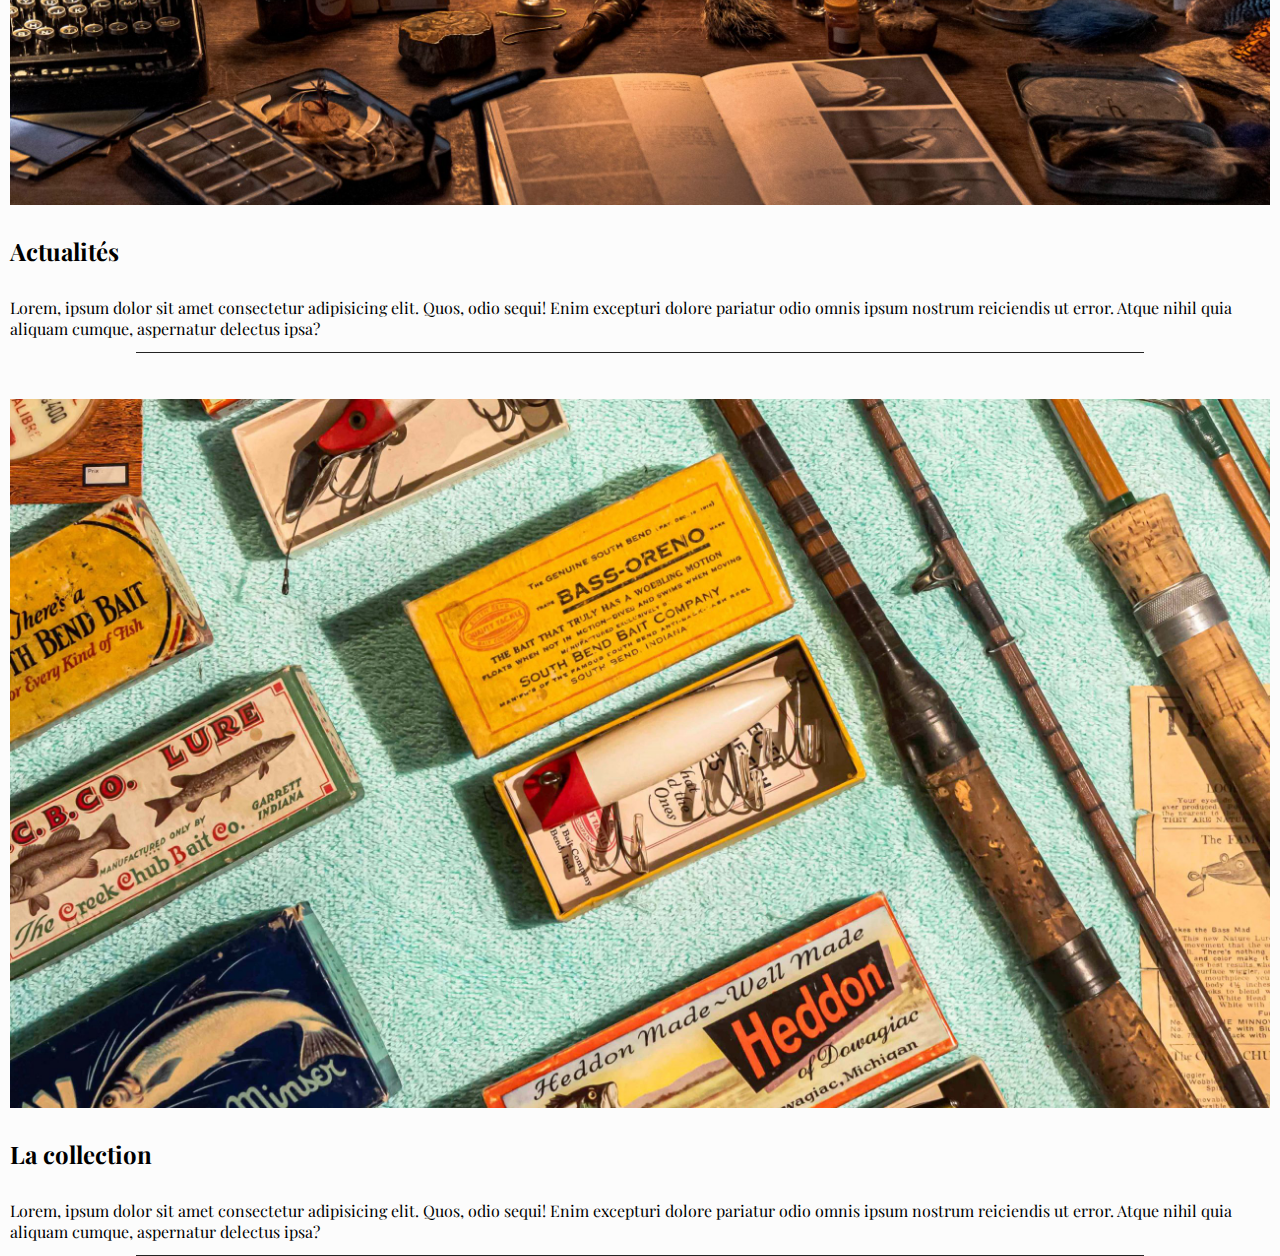
==== commit f9c58125: "modification des logos" ====
--- a/index.html
+++ b/index.html
@@ -60,11 +60,11 @@
         </div>
         <header>
             <div>
-                <img src="public/assets/img/CollectionPêche.svg" alt="logoCollectionPeche">
+                <img id="logoCollection" src="public/assets/img/logoCollection.svg" alt="logoCollectionPeche">
             </div>
             <div id="iconsContainer">
-                <img src="public/assets/icons/account_circle_FILL0_wght400_GRAD0_opsz48.svg" alt="MenuFill"
-                    id="userConnect">
+                <a class="userConnect" href="signIn.html"><img src="public/assets/icons/account_circle_FILL0_wght400_GRAD0_opsz48.svg" alt="MenuFill"
+                    id="userConnect"></a>
                 <img src="public/assets/icons/menu_FILL0_wght400_GRAD0_opsz48.svg" alt="MenuFill" id="menuFill">
             </div>
         </header>
--- a/public/assets/css/style.css
+++ b/public/assets/css/style.css
@@ -39,6 +39,12 @@
     background-color: #031828;
 }
 
+#logoCollection {
+    width: 80px;
+    height: 80px;
+    filter: invert(1);
+}
+
 #menuList, #menuCollection{
     font-family: -apple-system, BlinkMacSystemFont, 'Segoe UI', Roboto, Oxygen, Ubuntu, Cantarell, 'Open Sans', 'Helvetica Neue', sans-serif;
 }
@@ -117,6 +123,11 @@
     width: 24px;
     height: 24px;
     filter: invert(1);
+}
+
+.userConnect {
+    width: 24px;
+    height: 24px;
 }
 
 #menuFill {
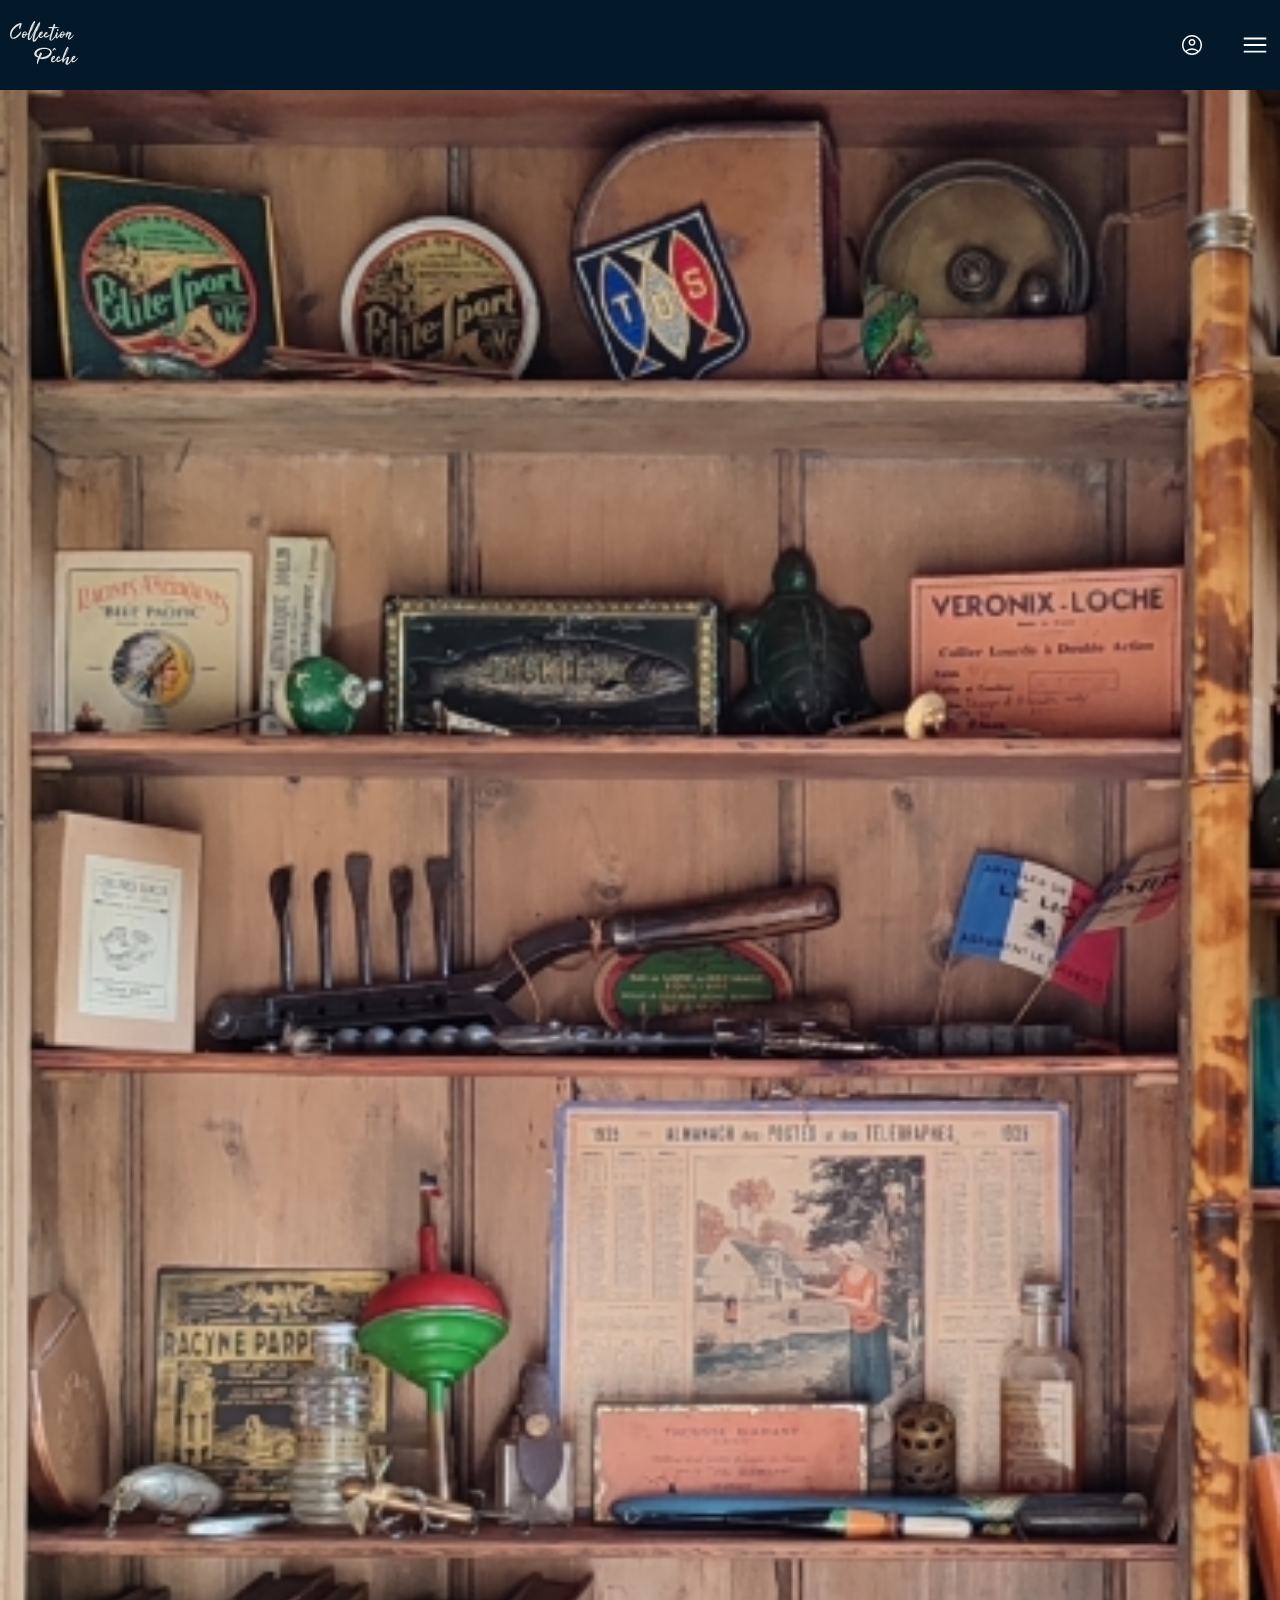
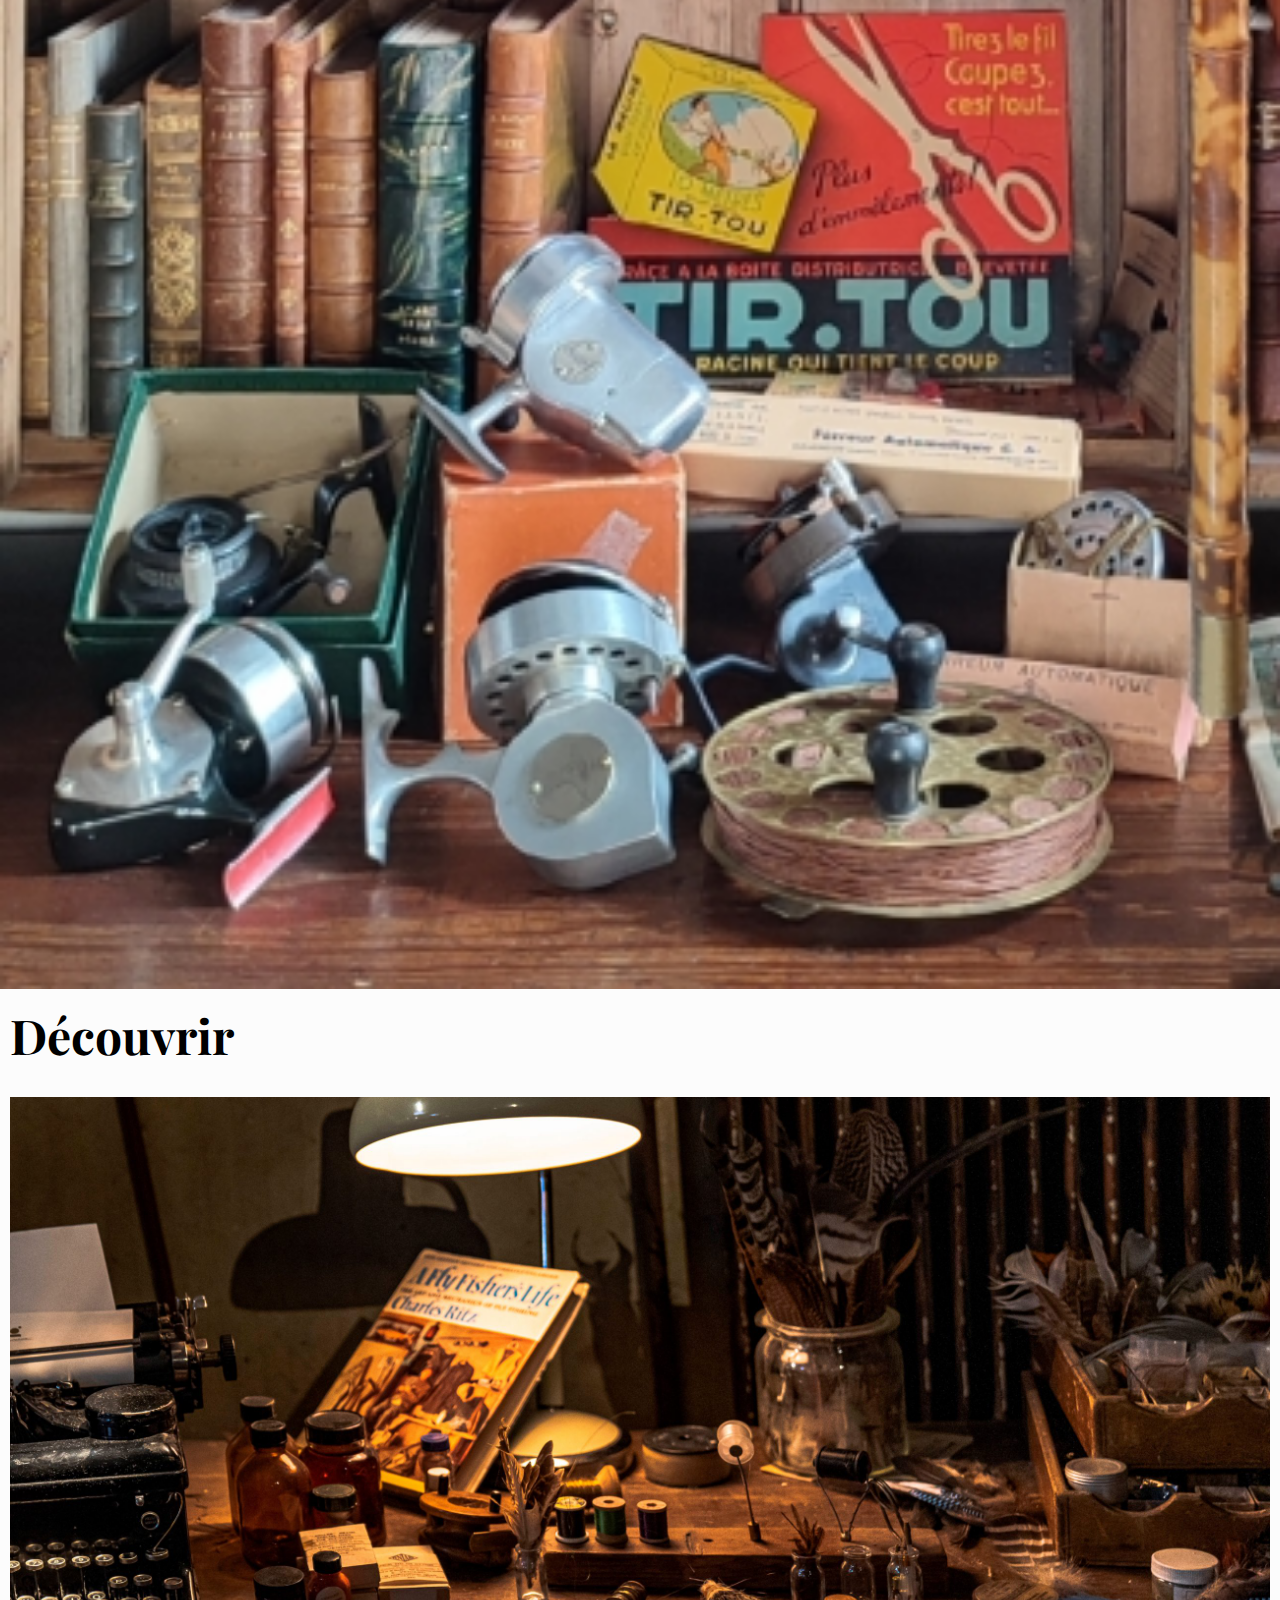
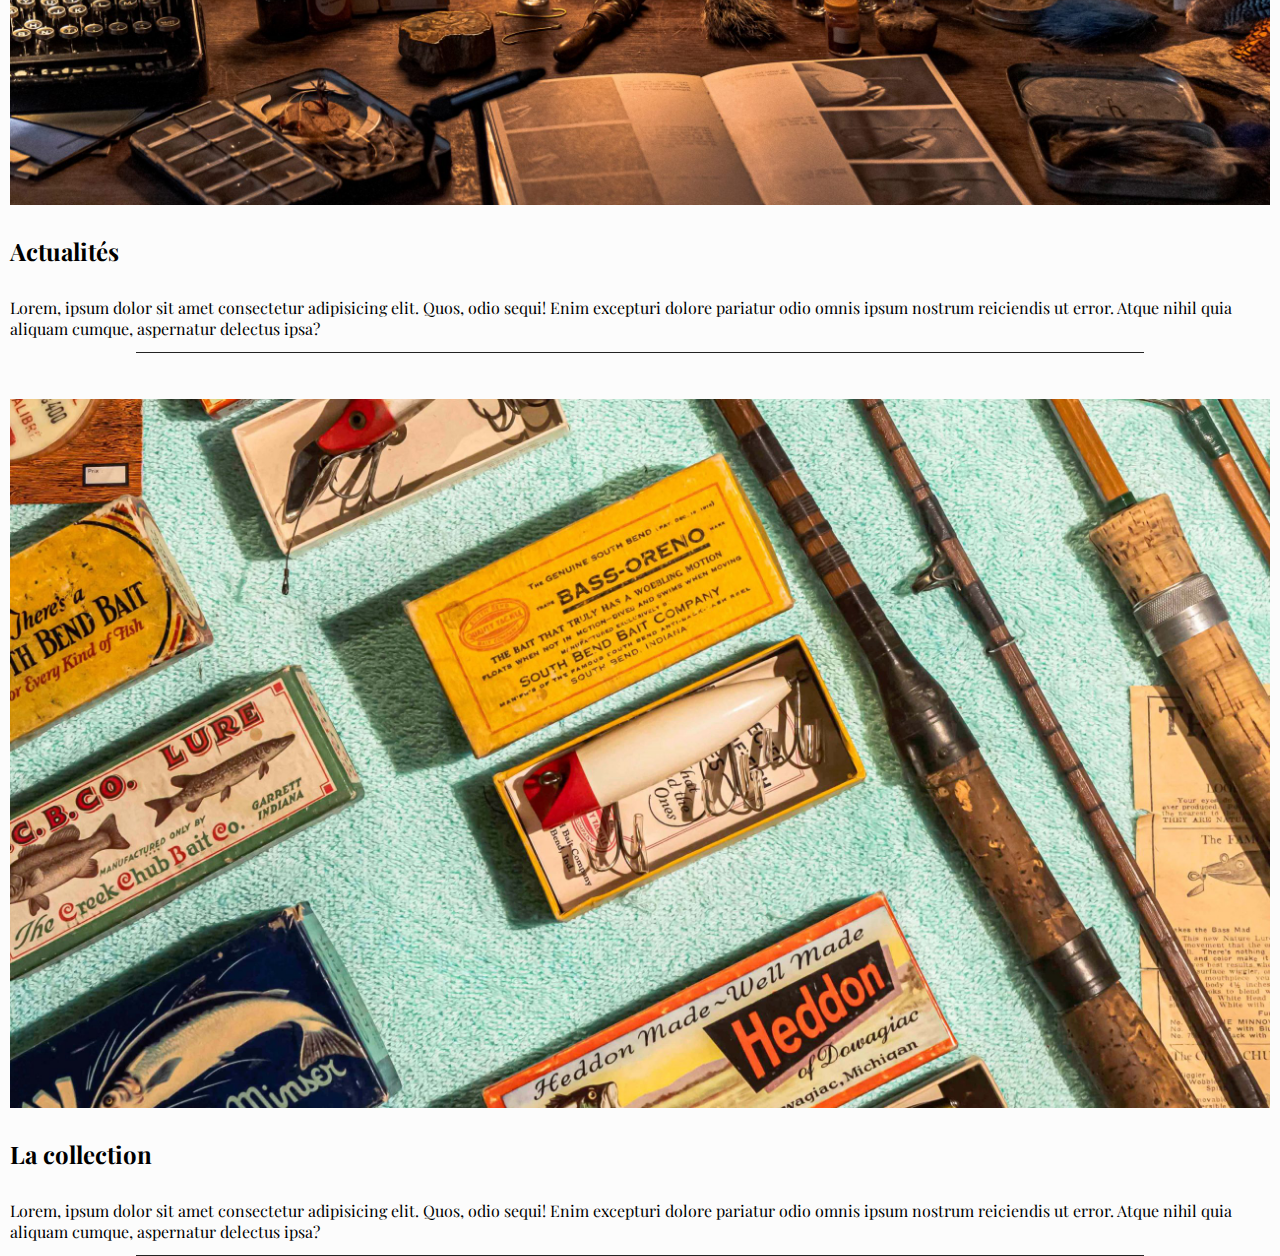
==== commit 2e7f0683: "amélioration des liens" ====
--- a/index.html
+++ b/index.html
@@ -27,11 +27,11 @@
                     class="closeButton">
             </div>
             <div class="menulist">
-                <li><a id="collection">Collection</li></a>
-                <li>Expertise</li>
-                <li>Annonces</li>
-                <li>Recherche</li>
-                <li>Contact</li>
+                <li class="liMenu"><a id="collection">Collection</li></a>
+                <li class="liMenu">Expertise</li>
+                <li class="liMenu">Annonces</li>
+                <li class="liMenu">Recherche</li>
+                <li class="liMenu">Contact</li>
             </div>
         </div>
         <div id="menuCollection" class="menuCollection">
@@ -48,13 +48,13 @@
             </div>
             <div class="menulist">
                 <div id="menucollection">
-                    <li>Moulinets</li>
-                    <li>Cannes</li>
-                    <li>Leurres</li>
-                    <li>Vieux papiers</li>
-                    <li>Accessoires</li>
-                    <li>Curiosités</li>
-                    <li>Personnages</li>
+                    <li class="liMenu"><a href="moulinets.html">Moulinets</a></li>
+                    <li class="liMenu">Cannes</li>
+                    <li class="liMenu">Leurres</li>
+                    <li class="liMenu">Vieux papiers</li>
+                    <li class="liMenu">Accessoires</li>
+                    <li class="liMenu">Curiosités</li>
+                    <li class="liMenu">Personnages</li>
                 </div>
             </div>
         </div>
--- a/public/assets/css/style.css
+++ b/public/assets/css/style.css
@@ -40,13 +40,19 @@
 }
 
 #logoCollection {
-    width: 80px;
-    height: 80px;
+    width: 68px;
+    height: 68px;
     filter: invert(1);
 }
 
 #menuList, #menuCollection{
     font-family: -apple-system, BlinkMacSystemFont, 'Segoe UI', Roboto, Oxygen, Ubuntu, Cantarell, 'Open Sans', 'Helvetica Neue', sans-serif;
+}
+
+a {
+    text-decoration: none;
+    color: white;
+
 }
 
 h1 {
@@ -66,13 +72,12 @@
 li {
     list-style: none;
     font-size: 1rem;
-    padding: 10px;
-
-}
-
-li:hover {
-    background-color: rgb(255, 255, 255);
-    color: black;
+}
+
+.liMenu {
+    list-style: none;
+    font-size: 1rem;
+    padding: 12px;
 }
 
 .menulist {
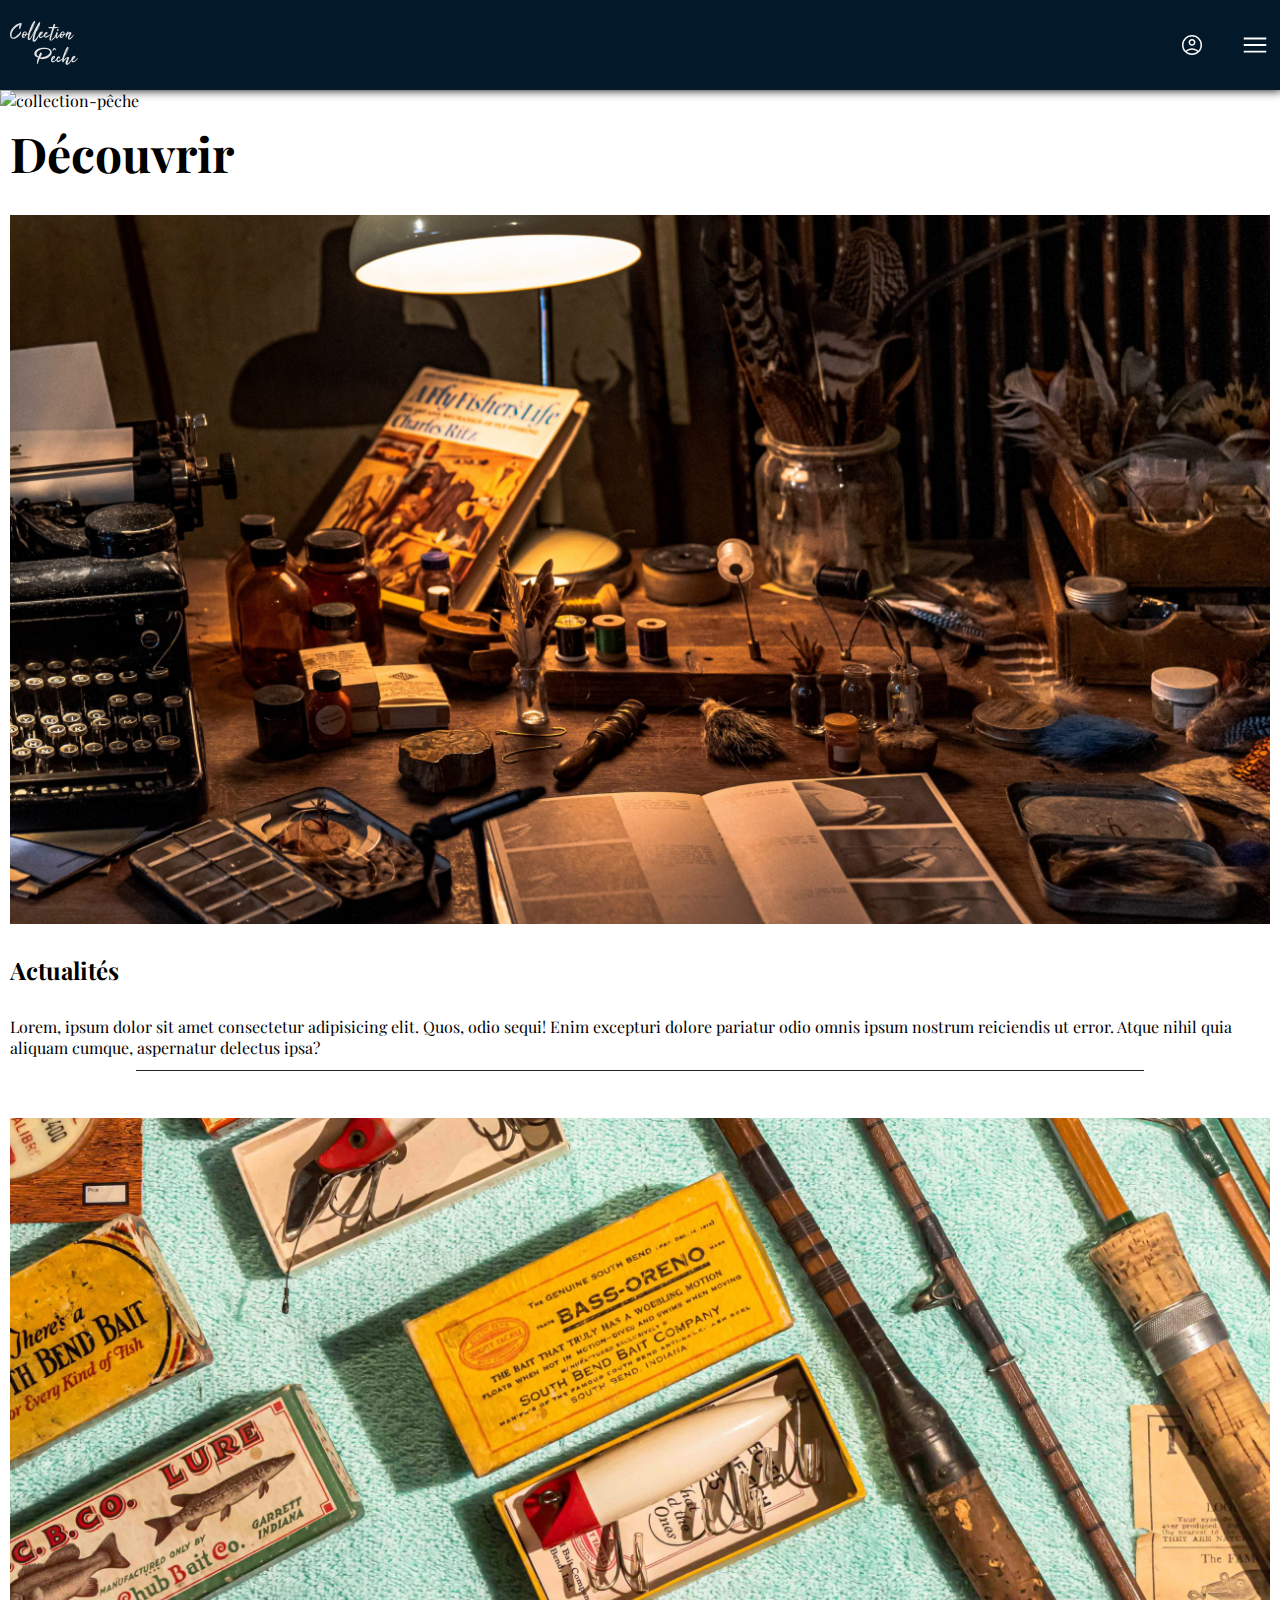
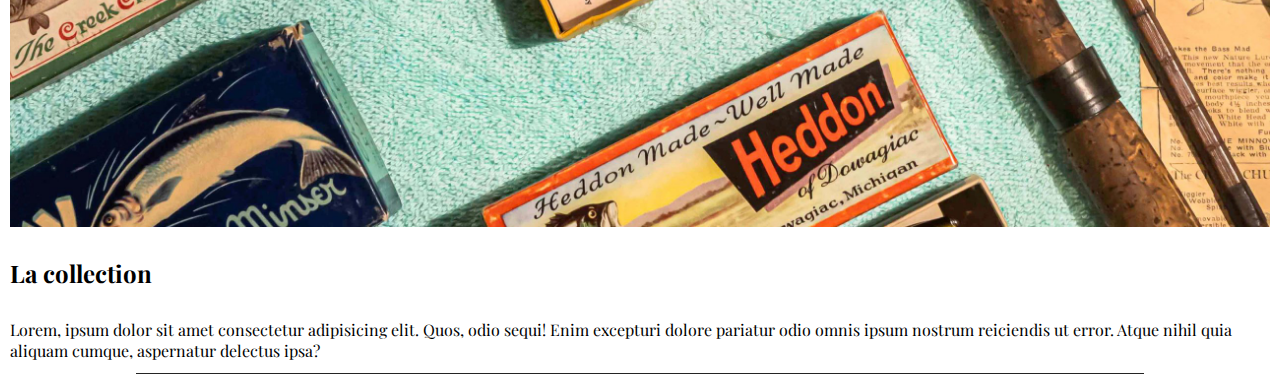
==== commit 84436ad4: "test background" ====
--- a/index.html
+++ b/index.html
@@ -68,7 +68,7 @@
                 <img src="public/assets/icons/menu_FILL0_wght400_GRAD0_opsz48.svg" alt="MenuFill" id="menuFill">
             </div>
         </header>
-        <img src="public/assets/img/mobileBackground.jpg" alt="collection-pêche" id="mobileBackground">
+        <img src="public/assets/img/test1.jpeg" alt="collection-pêche" id="mobileBackground">
         <h2 id="h2MainPage">Découvrir</h2>
         <div id="sectionContainer">
             <section>
--- a/public/assets/css/style.css
+++ b/public/assets/css/style.css
@@ -6,7 +6,7 @@
 
 body {
     font-family: 'Playfair Display', serif;
-    background-color: #fcfcfc;
+    background-color: white;
     height: 100vh;
 }
 
@@ -21,7 +21,7 @@
 
 /* background main page */
 #mobileBackground {
-    height: 90%vh;
+    height: 90vh;
     background-size: cover;
     width: 100%;
     background-repeat: no-repeat;
@@ -30,6 +30,7 @@
 /* navbar */
 header {
     height: 10%;
+    min-height: 80px;
     box-shadow: 2px 0px 10px black;
     display: flex;
     justify-content: space-between;
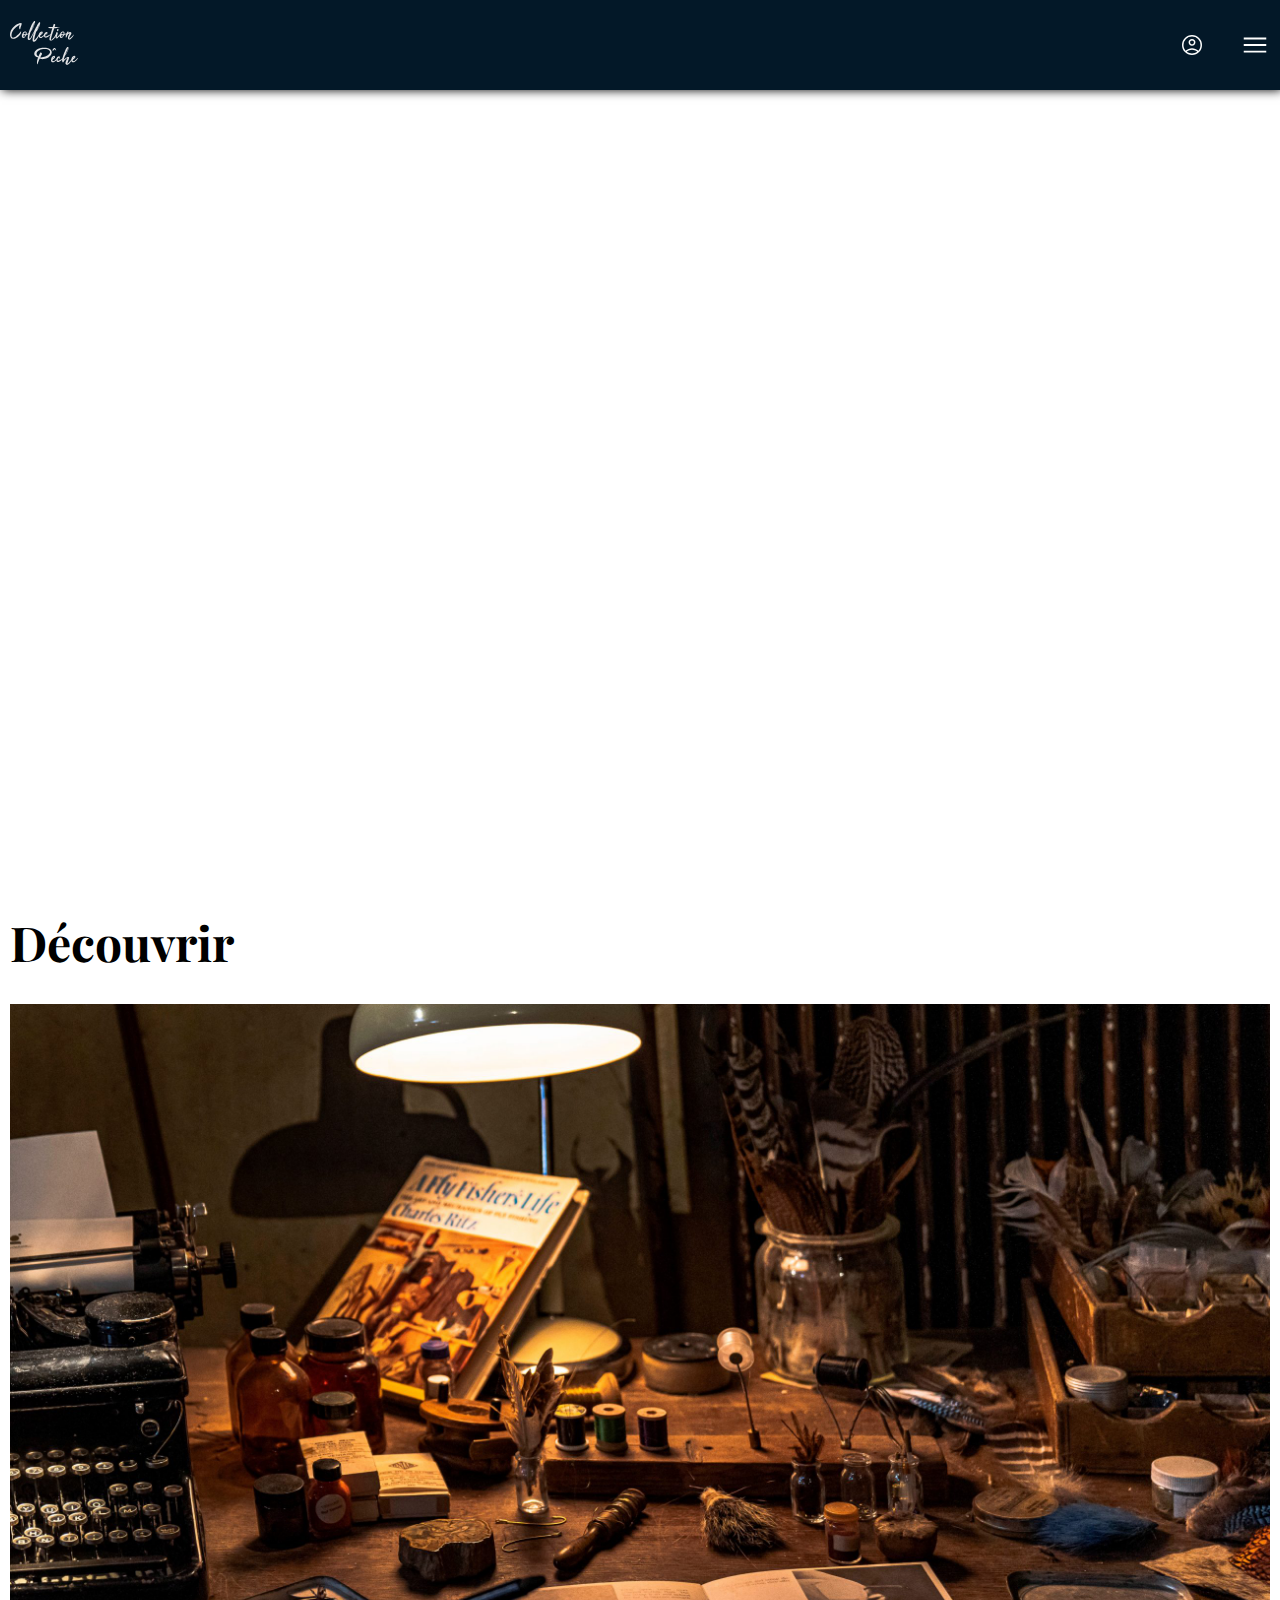
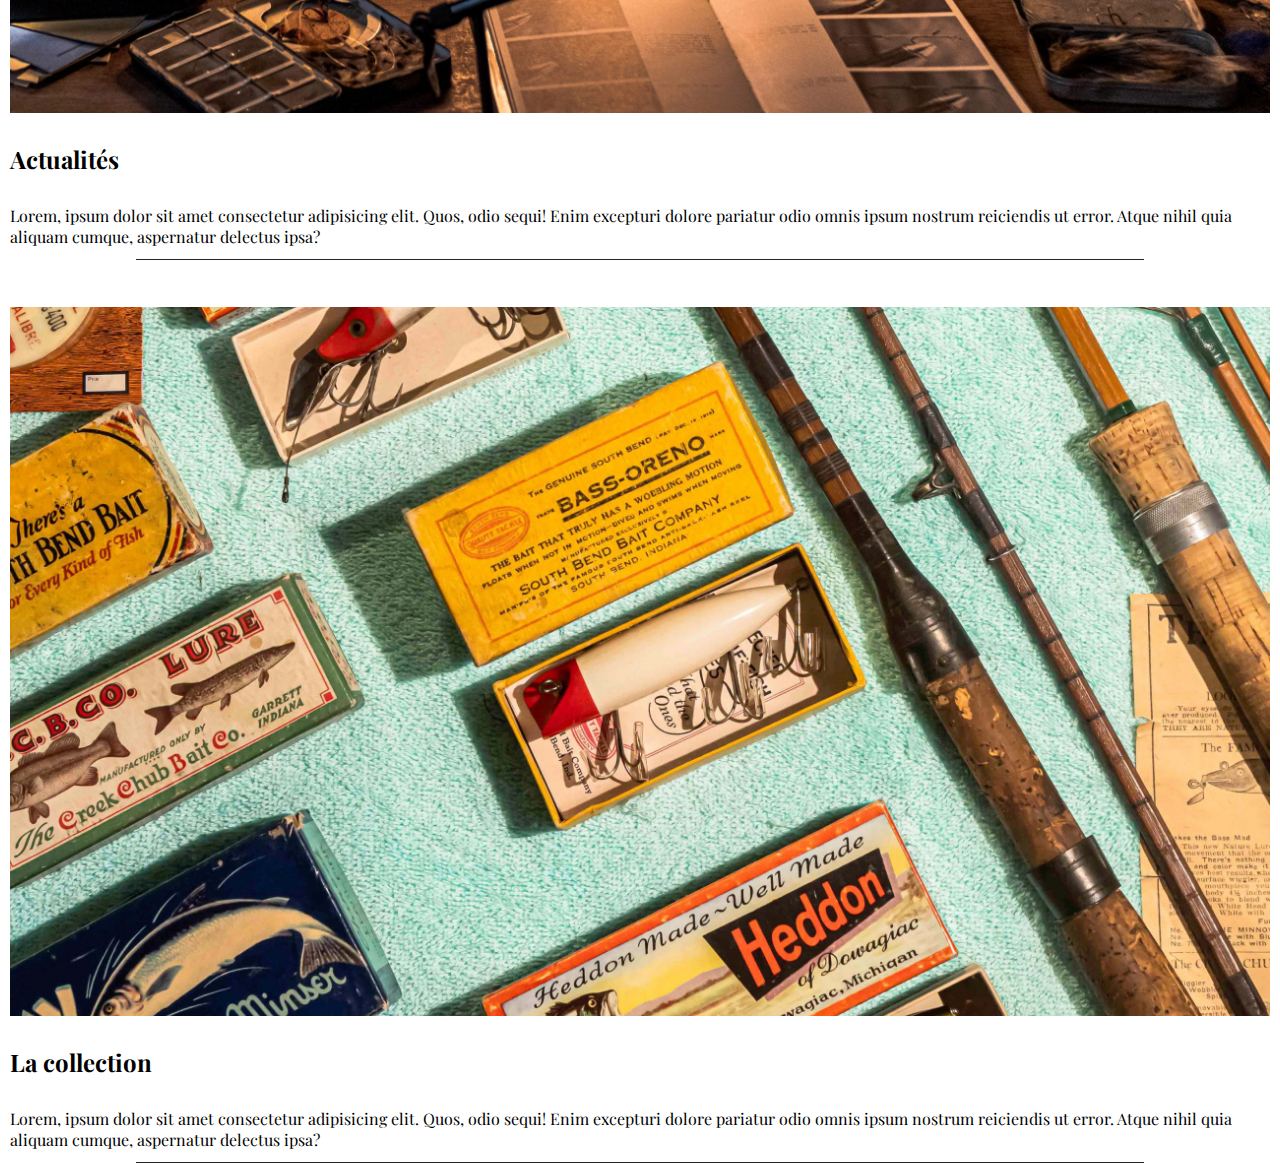
==== commit 5bbdf4c0: "background tests.." ====
--- a/index.html
+++ b/index.html
@@ -68,7 +68,8 @@
                 <img src="public/assets/icons/menu_FILL0_wght400_GRAD0_opsz48.svg" alt="MenuFill" id="menuFill">
             </div>
         </header>
-        <img src="public/assets/img/test1.jpeg" alt="collection-pêche" id="mobileBackground">
+        <div id="mobileBackground"></div>
+        <!-- <img src="public/assets/img/test1.jpeg" alt="collection-pêche" id="mobileBackground"> -->
         <h2 id="h2MainPage">Découvrir</h2>
         <div id="sectionContainer">
             <section>
--- a/public/assets/css/style.css
+++ b/public/assets/css/style.css
@@ -21,9 +21,10 @@
 
 /* background main page */
 #mobileBackground {
+    background-image: url("../img/test1.jpeg");
     height: 90vh;
     background-size: cover;
-    width: 100%;
+    /* width: 100%; */
     background-repeat: no-repeat;
 }
 
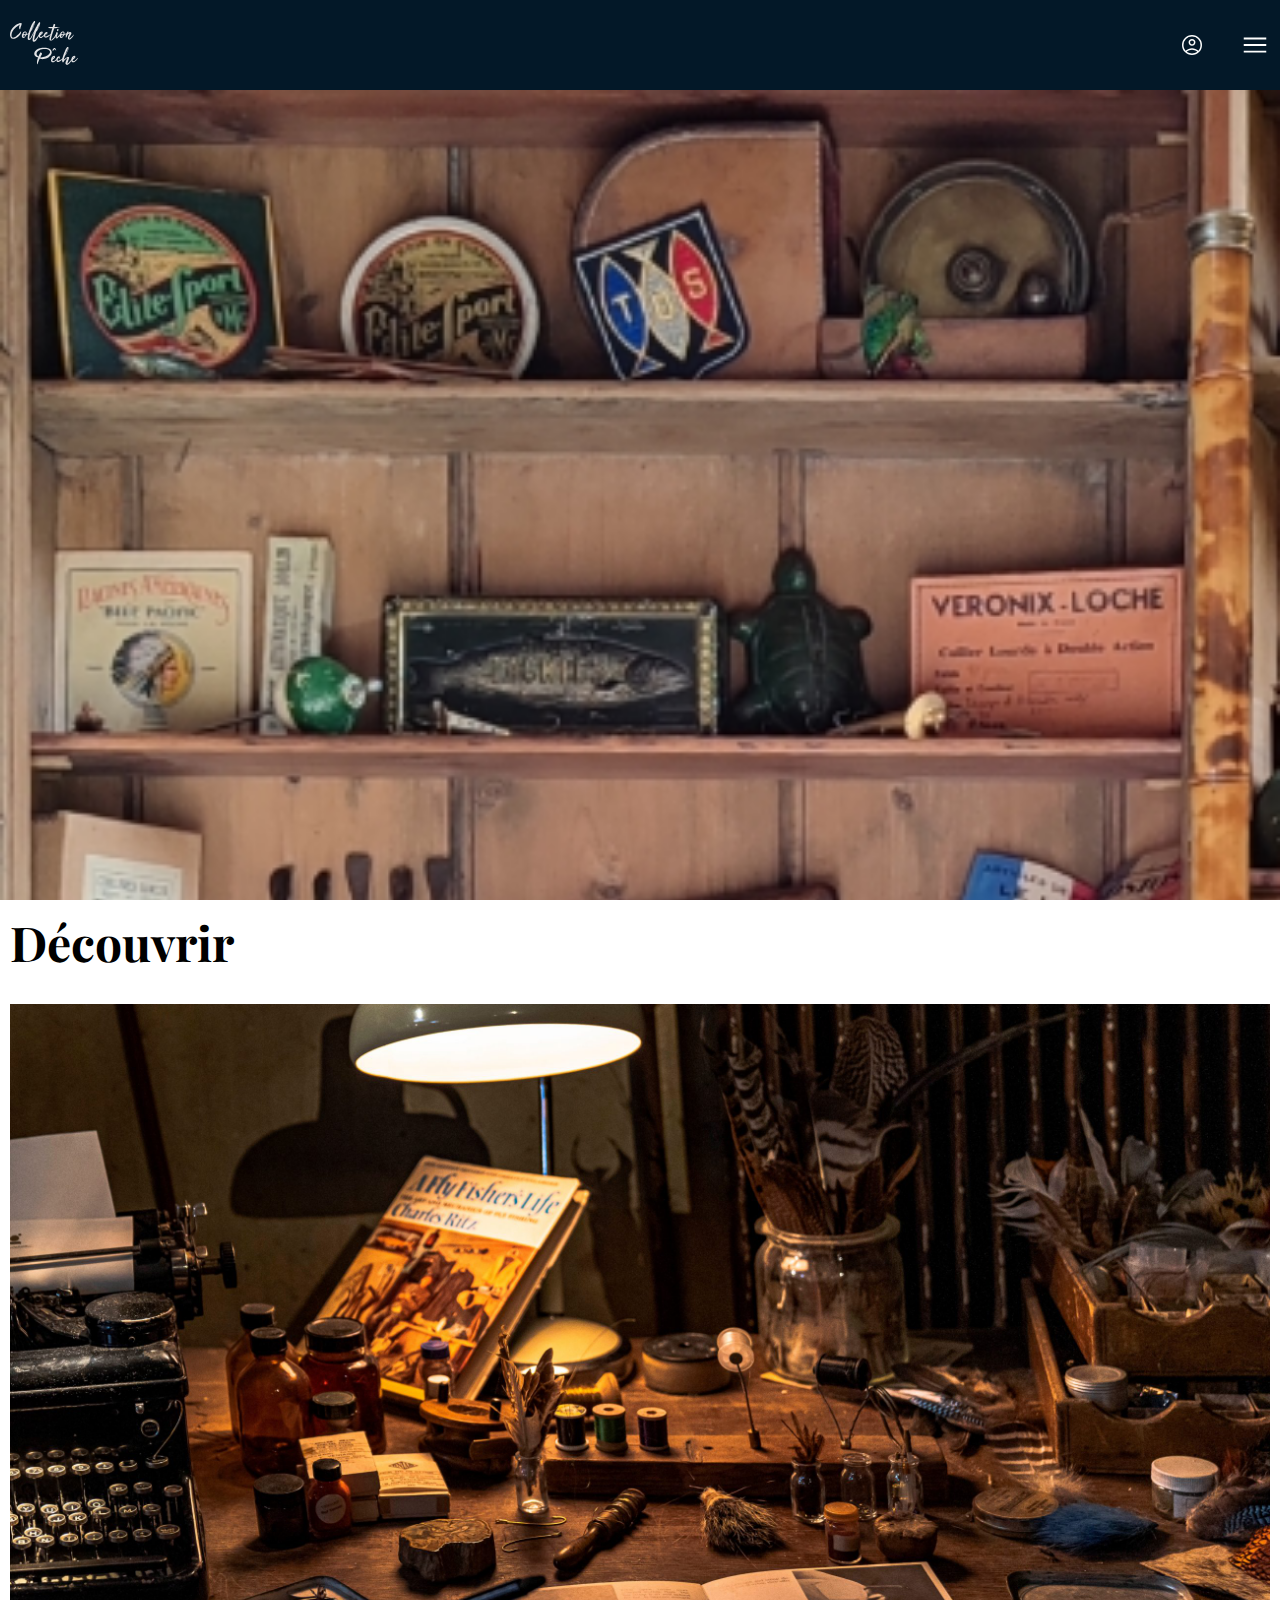
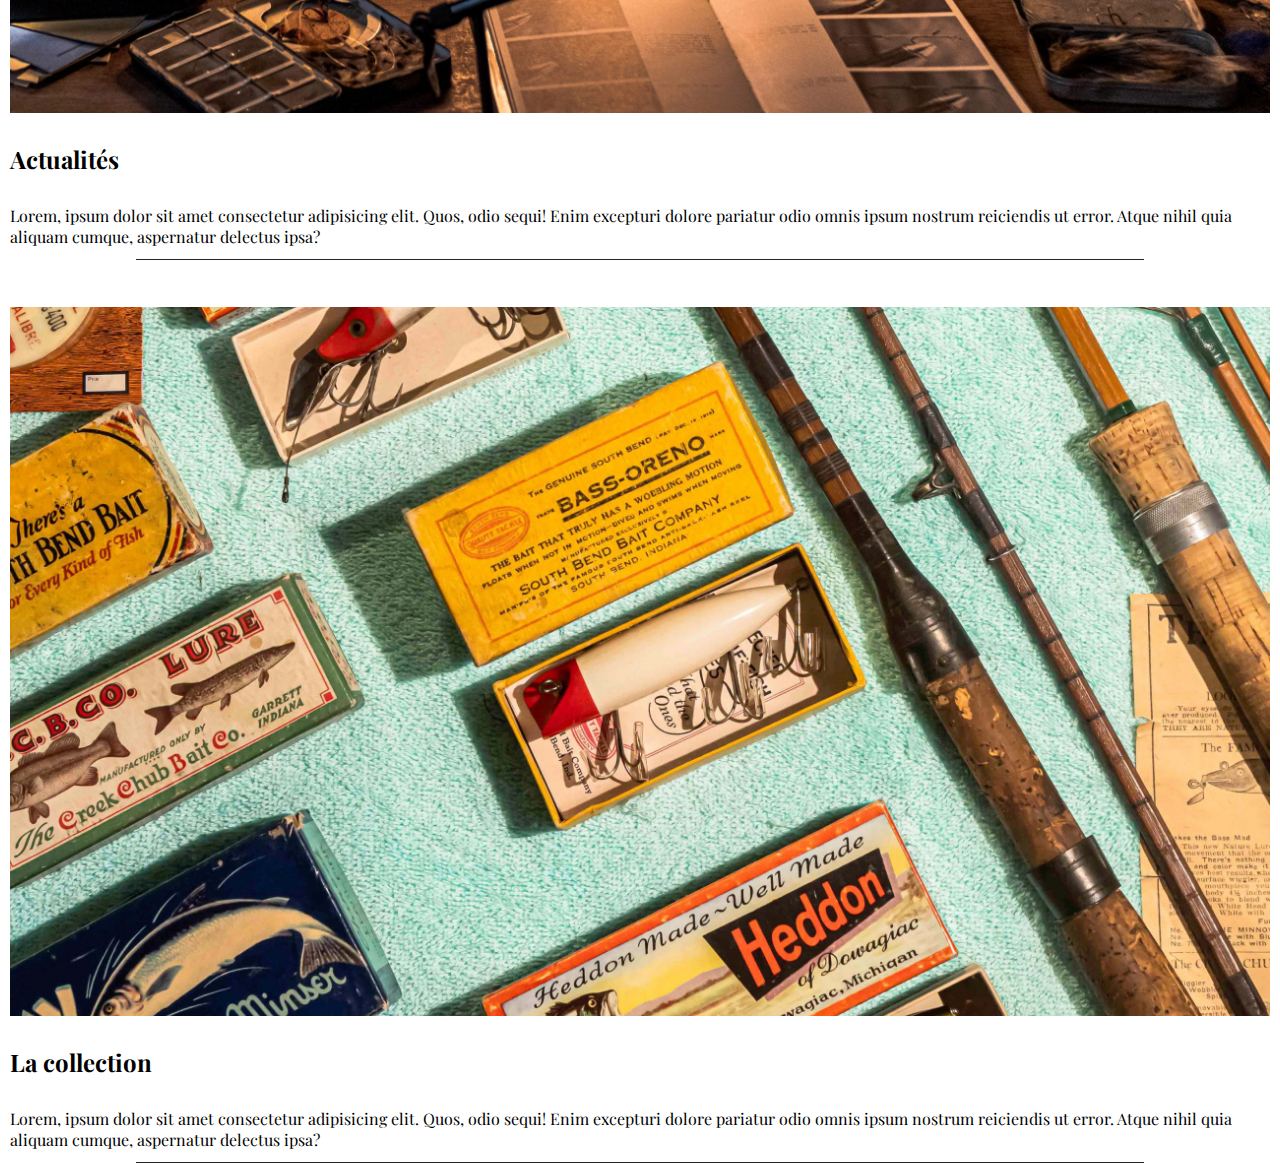
==== commit 8165121b: "ajout de la page contact" ====
--- a/index.html
+++ b/index.html
@@ -31,7 +31,7 @@
                 <li class="liMenu">Expertise</li>
                 <li class="liMenu">Annonces</li>
                 <li class="liMenu">Recherche</li>
-                <li class="liMenu">Contact</li>
+                <li class="liMenu"><a href="contact.html">Contact</a></li>
             </div>
         </div>
         <div id="menuCollection" class="menuCollection">
--- a/public/assets/css/style.css
+++ b/public/assets/css/style.css
@@ -21,9 +21,10 @@
 
 /* background main page */
 #mobileBackground {
-    background-image: url("../img/test1.jpeg");
+    background-image: url("../img/mobileBackground.jpg");
     height: 90vh;
-    background-size: cover;
+    background-size: 100%;
+    background-position: 0 0;
     /* width: 100%; */
     background-repeat: no-repeat;
 }
